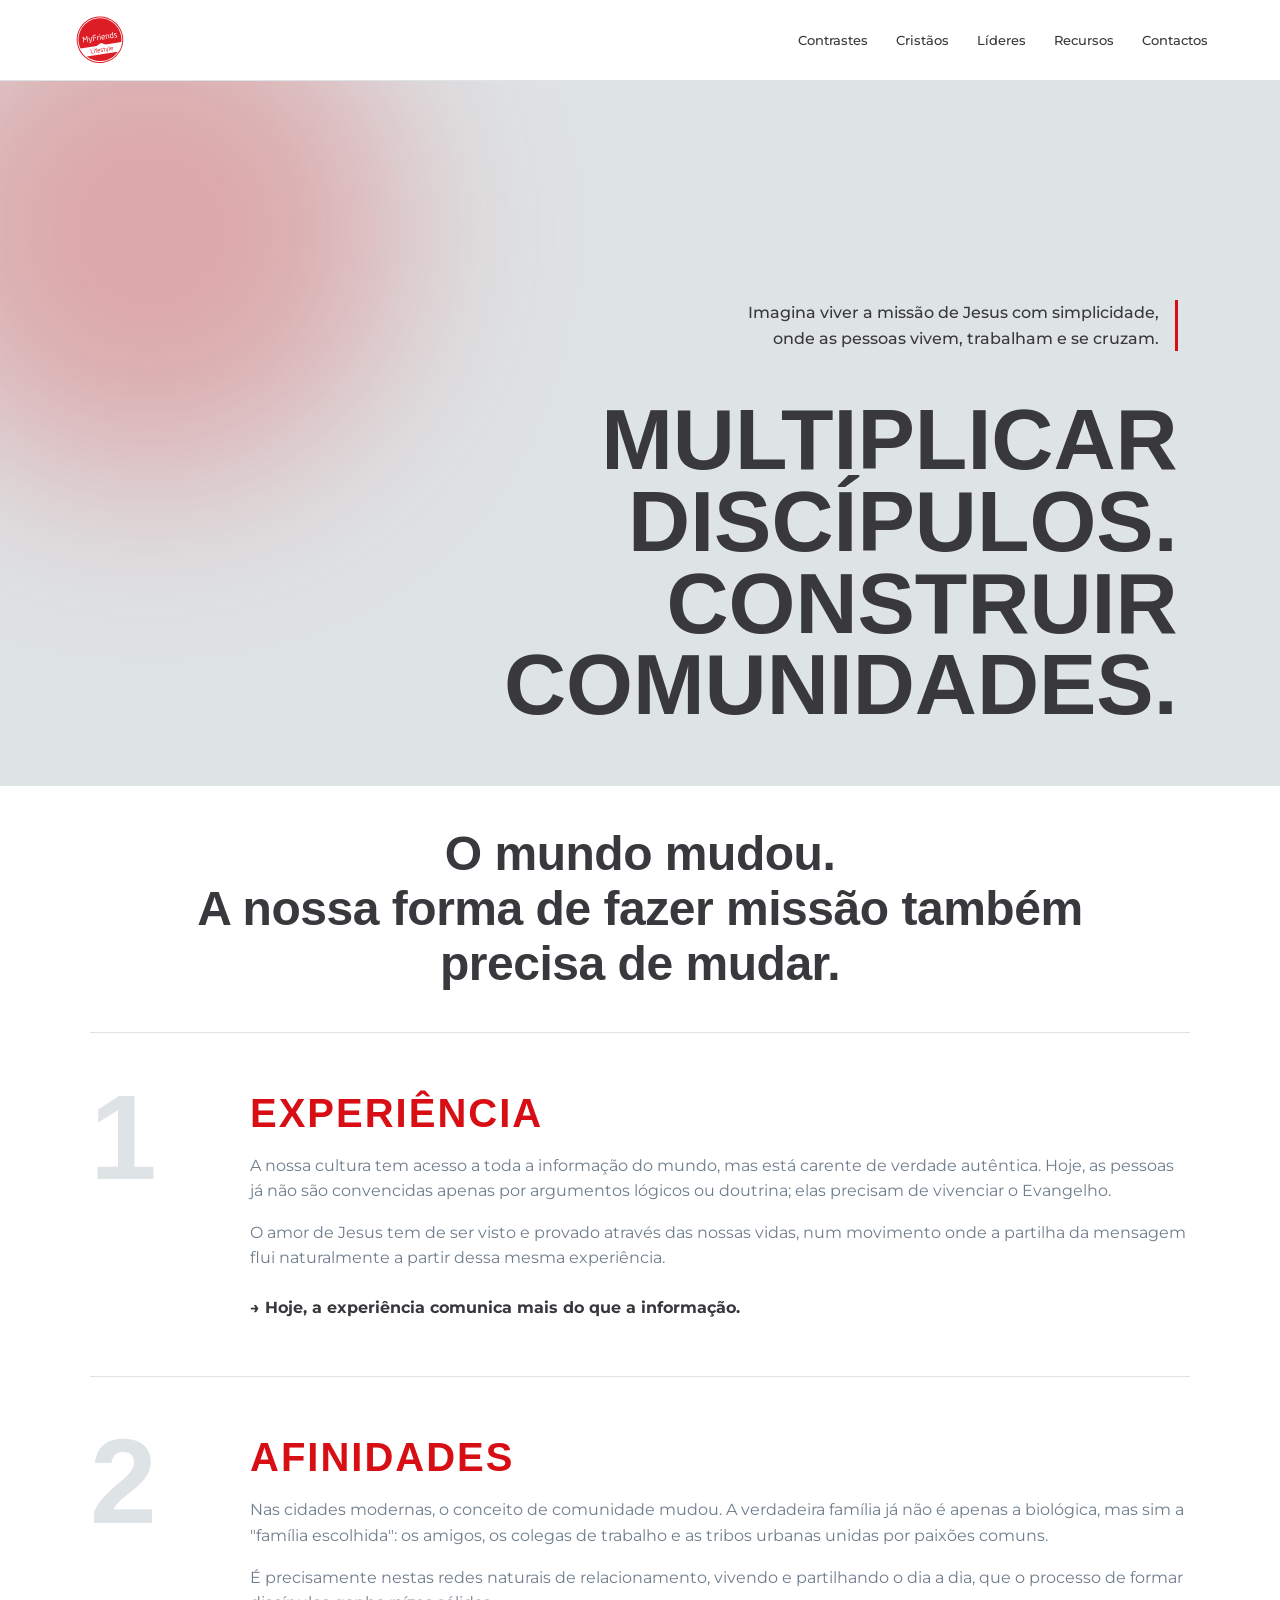
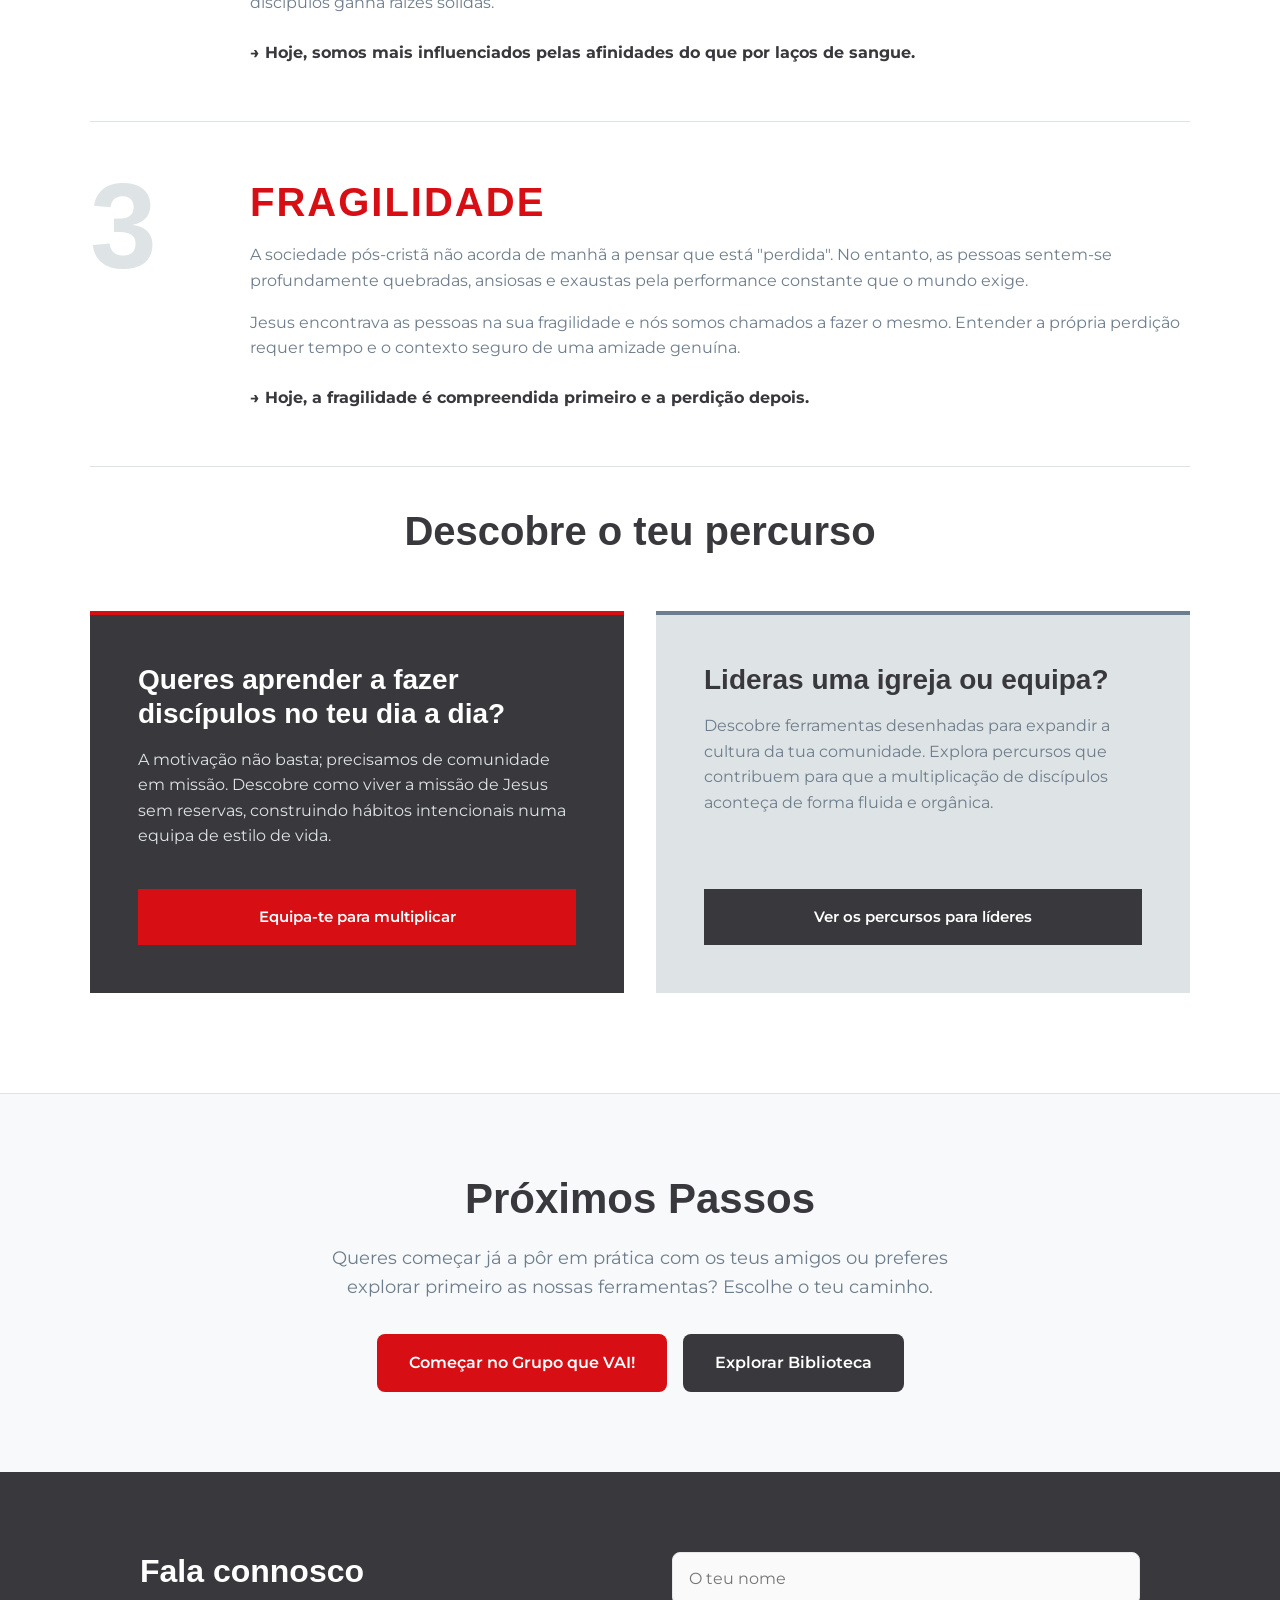
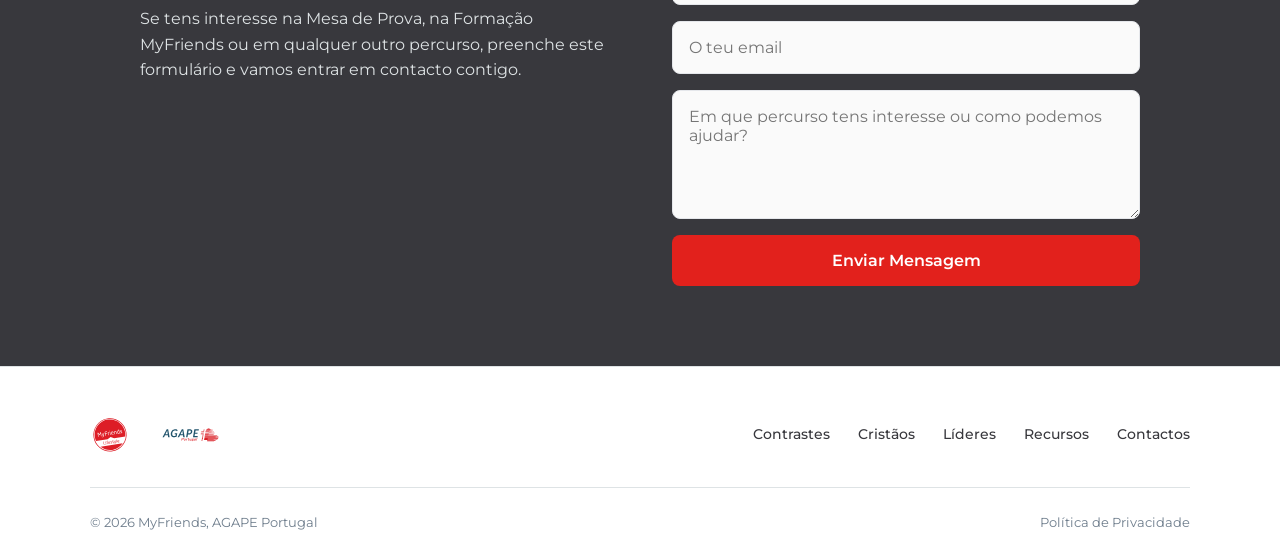
==== index.html @ 676855af "Update index.html" ====
<!DOCTYPE html>
<html lang="pt">
<head>
<meta charset="UTF-8" />
<meta name="viewport" content="width=device-width, initial-scale=1" />
<title>MyFriends | Missão Urbana</title>
<meta name="google-site-verification" content="AKt_ngtMq0Z5_kjMHT_byLm-M5OI5tTX-Lg8AmiF-_Y" />
<meta name="description" content="Um percurso prático focado em capacitar cristãos para a Grande Comissão. Descobre a Mesa de Prova e o Grupo que VAI! para criar movimentos de discípulos na tua cidade.">
<meta name="keywords" content="MyFriends, discipulado, missão urbana, agape portugal, grupo que vai, mesa de prova, grande comissão, igreja em casa, house church, jesus">
<meta property="og:title" content="MyFriends | Missão Urbana">
<meta property="og:description" content="Capacitamos cristãos para viverem a missão urbana como um estilo de vida e formarem discípulos.">
<meta property="og:type" content="website">
<meta property="og:url" content="https://myfriends.pt/">
<meta property="og:image" content="https://myfriends.pt/imagem-partilha.jpg">
<meta property="og:image:alt" content="Logótipo do MyFriends com o texto: Multiplicar discípulos. Construir comunidades.">
<link rel="preconnect" href="https://fonts.googleapis.com">
<link rel="preconnect" href="https://fonts.gstatic.com" crossorigin>
<link href="https://api.fontshare.com/v2/css?f[]=clash-display@600&display=swap" rel="stylesheet">
<link href="https://fonts.googleapis.com/css2?family=Montserrat:wght@400;500;600;700&display=swap" rel="stylesheet">
<link rel="stylesheet" href="style.css">
</head>
<body>

<nav class="nav">
  <div class="nav-inner">
    <a href="index.html" class="brand">
      <img src="myfriends-logo.svg" alt="MyFriends" />
    </a>
    
    <!-- BOTÃO VISÍVEL SÓ NO MOBILE (Fora dos nav-links!) -->
    <a href="recursos.html" class="mobile-recursos-btn">Recursos</a>

    <!-- LINKS NORMAIS (Escondidos no mobile, visíveis no PC) -->
    <div class="nav-links">
      <a href="index.html#contrastes">Contrastes</a>
      <a href="cristaos.html">Cristãos</a>
      <a href="lideres.html">Líderes</a>
      <a href="recursos.html">Recursos</a>
      <a href="#contacto">Contactos</a>
    </div>
  </div>
</nav>

<main id="top">

  <section class="hero-index">
  
    <div class="hero-aura"></div>
    
    <div class="hero-content">
      
      <div class="hero-subtitle-box">
        <p class="hero-subtitle-text">
          Imagina viver a missão de Jesus com simplicidade, onde as pessoas vivem, trabalham e se cruzam.
        </p>
      </div>
      
      <h1 class="hero-title-main">
        Multiplicar<br>
        discípulos.<br>
        Construir<br>
        comunidades.
      </h1>
      
    </div>
    
  </section>



  <!-- ADICIONA ESTE ESTILO PARA GARANTIR QUE OS NÚMEROS FICAM GIGANTES -->
  <style>
    .passo-card {
      display: grid; 
      grid-template-columns: 1fr; 
      gap: 24px;
      padding: 40px 0; 
      border-top: 1px solid #dee3e5;
    }
    .passo-card:last-child { border-bottom: 1px solid #dee3e5; }
    
    .passo-num { 
      font-family: 'Clash Display', sans-serif; 
      font-size: 80px; /* Tamanho grande mas adequado para Mobile */
      line-height: 0.8; 
      color: #dee3e5; 
    }
    
    .passo-content h3 {
      font-family: 'Clash Display', sans-serif;
      color: #d70f15; 
      font-size: clamp(32px, 4vw, 40px); 
      text-transform: uppercase; 
      letter-spacing: 0.05em; 
      margin-bottom: 16px;
      font-weight: 600;
    }
  
    @media (min-width: 768px) {
      .passo-card { 
        grid-template-columns: 120px 1fr; /* Força o número a ir para a margem esquerda no PC */
        gap: 40px; 
        padding: 56px 0; 
      }
      .passo-num { 
        font-size: 120px; /* Tamanho GIGANTE para Desktop */
      }
    }
  </style>
  
  <!-- TRANSIÇÃO -->
  <section style="padding: 40px 20px 40px; background-color: #ffffff; text-align: center;">
    <div class="container" style="max-width: 900px; margin: 0 auto;">
      <h2 style="font-family: 'Clash Display', sans-serif; font-size: clamp(32px, 5vw, 48px); font-weight: 600; color: #38383d; line-height: 1.15; letter-spacing: -0.01em; text-wrap: balance;">
        O mundo mudou.<br>A nossa forma de fazer missão também precisa de mudar.
      </h2>
    </div>
  </section>
  
  <!-- CONTRASTES -->
  <section id="contrastes" style="padding: 0 20px 20px; background-color: #ffffff;">
    <div class="container" style="max-width: 1100px; margin: 0 auto;">
      
      <!-- 1. EXPERIÊNCIA -->
      <div class="passo-card">
        <div class="passo-num">1</div>
        <div class="passo-content">
          <h3>EXPERIÊNCIA</h3>
          
          <p style="color: #6e7d8c; font-size: 16px; margin-bottom: 16px; line-height: 1.6;">A nossa cultura tem acesso a toda a informação do mundo, mas está carente de verdade autêntica. Hoje, as pessoas já não são convencidas apenas por argumentos lógicos ou doutrina; elas precisam de vivenciar o Evangelho.</p>
          
          <p style="color: #6e7d8c; font-size: 16px; margin-bottom: 24px; line-height: 1.6;">O amor de Jesus tem de ser visto e provado através das nossas vidas, num movimento onde a partilha da mensagem flui naturalmente a partir dessa mesma experiência.</p>
          
          <p style="color: #38383d; font-size: 16px; font-weight: 700; margin-bottom: 0;">&rarr; Hoje, a experiência comunica mais do que a informação.</p>
        </div>
      </div>
  
      <!-- 2. AFINIDADES -->
      <div class="passo-card">
        <div class="passo-num">2</div>
        <div class="passo-content">
          <h3>AFINIDADES</h3>
          
          <p style="color: #6e7d8c; font-size: 16px; margin-bottom: 16px; line-height: 1.6;">Nas cidades modernas, o conceito de comunidade mudou. A verdadeira família já não é apenas a biológica, mas sim a "família escolhida": os amigos, os colegas de trabalho e as tribos urbanas unidas por paixões comuns.</p>
          
          <p style="color: #6e7d8c; font-size: 16px; margin-bottom: 24px; line-height: 1.6;">É precisamente nestas redes naturais de relacionamento, vivendo e partilhando o dia a dia, que o processo de formar discípulos ganha raízes sólidas.</p>
          
          <p style="color: #38383d; font-size: 16px; font-weight: 700; margin-bottom: 0;">&rarr; Hoje, somos mais influenciados pelas afinidades do que por laços de sangue.</p>
        </div>
      </div>
  
      <!-- 3. FRAGILIDADE -->
      <div class="passo-card">
        <div class="passo-num">3</div>
        <div class="passo-content">
          <h3>FRAGILIDADE</h3>
          
          <p style="color: #6e7d8c; font-size: 16px; margin-bottom: 16px; line-height: 1.6;">A sociedade pós-cristã não acorda de manhã a pensar que está "perdida". No entanto, as pessoas sentem-se profundamente quebradas, ansiosas e exaustas pela performance constante que o mundo exige.</p>
          
          <p style="color: #6e7d8c; font-size: 16px; margin-bottom: 24px; line-height: 1.6;">Jesus encontrava as pessoas na sua fragilidade e nós somos chamados a fazer o mesmo. Entender a própria perdição requer tempo e o contexto seguro de uma amizade genuína.</p>
          
          <p style="color: #38383d; font-size: 16px; font-weight: 700; margin-bottom: 0;">&rarr; Hoje, a fragilidade é compreendida primeiro e a perdição depois.</p>
        </div>
      </div>
  
    </div>
  </section>

  <!-- BIFURCAÇÃO (O Semáforo) -->
  <section id="caminhos" style="background-color: #ffffff; padding-top: 20px; padding-bottom: 100px; padding-left: 20px; padding-right: 20px;">
    <div style="max-width: 1100px; margin: 0 auto;">
      
      <h2 style="font-family: 'Clash Display', sans-serif; font-size: clamp(28px, 4vw, 40px); font-weight: 600; color: #38383d; text-align: center; margin-bottom: 56px; line-height: 1.2;">
        Descobre o teu percurso
      </h2>
      
      <div style="display: grid; grid-template-columns: repeat(auto-fit, minmax(320px, 1fr)); gap: 32px;">
        
        <!-- Cartão CRISTÃOS (Prioridade) -->
        <div style="background-color: #38383d; padding: clamp(32px, 5vw, 48px); display: flex; flex-direction: column; justify-content: space-between; border-top: 4px solid #d70f15;">
          <div>
            <h3 style="font-family: 'Clash Display', sans-serif; font-size: 28px; color: #ffffff; margin-bottom: 16px;">
              Queres aprender a fazer discípulos no teu dia a dia?
            </h3>
            <p style="font-family: 'Montserrat', sans-serif; font-size: 16px; color: #dee3e5; margin-bottom: 40px; line-height: 1.6;">
              A motivação não basta; precisamos de comunidade em missão. Descobre como viver a missão de Jesus sem reservas, construindo hábitos intencionais numa equipa de estilo de vida.
            </p>
          </div>
          <a href="cristaos.html" style="display: inline-block; background-color: #d70f15; color: #ffffff; font-family: 'Montserrat', sans-serif; font-weight: 600; font-size: 15px; padding: 16px 24px; text-align: center; text-decoration: none; transition: background-color 0.3s;">
            Equipa-te para multiplicar
          </a>
        </div>
  
        <!-- Cartão LÍDERES -->
        <div style="background-color: #dee3e5; padding: clamp(32px, 5vw, 48px); display: flex; flex-direction: column; justify-content: space-between; border-top: 4px solid #6e7d8c;">
          <div>
            <h3 style="font-family: 'Clash Display', sans-serif; font-size: 28px; color: #38383d; margin-bottom: 16px;">
              Lideras uma igreja ou equipa?
            </h3>
            <p style="font-family: 'Montserrat', sans-serif; font-size: 16px; color: #6e7d8c; margin-bottom: 40px; line-height: 1.6;">
              Descobre ferramentas desenhadas para expandir a cultura da tua comunidade. Explora percursos que contribuem para que a multiplicação de discípulos aconteça de forma fluida e orgânica.
            </p>
          </div>
          <a href="lideres.html" style="display: inline-block; background-color: #38383d; color: #ffffff; font-family: 'Montserrat', sans-serif; font-weight: 600; font-size: 15px; padding: 16px 24px; text-align: center; text-decoration: none; transition: background-color 0.3s;">
            Ver os percursos para líderes
          </a>
        </div>
  
      </div>
      
    </div>
  </section>

  <!-- SECÇÃO: PRÓXIMOS PASSOS & RECURSOS -->
  <section class="final-cta">
    <div class="container">
      <h2>Próximos Passos</h2>
      <p>Queres começar já a pôr em prática com os teus amigos ou preferes explorar primeiro as nossas ferramentas? Escolhe o teu caminho.</p>
      <div class="ctas">
        <a href="grupo-que-vai.html" class="btn-primary">Começar no Grupo que VAI!</a>
        <a href="recursos.html" class="btn-secondary">Explorar Biblioteca</a>
      </div>
    </div>
  </section>

  <!-- CONTACTO -->
  <section id="contacto" class="contacto">
    <div class="contacto-grid">
      <div class="contacto-text">
        <h2>Fala connosco</h2>
        <p>Se tens interesse na Mesa de Prova, na Formação MyFriends ou em qualquer outro percurso, preenche este formulário e vamos entrar em contacto contigo.</p>
      </div>
      <div class="contacto-form-wrap">
        <style>
          .myfriends-form {
            display: flex;
            flex-direction: column;
            gap: 16px;
          }
          .myfriends-form input,
          .myfriends-form textarea {
            width: 100%;
            padding: 16px;
            border: 1px solid #E5E7EB;
            border-radius: 8px;
            font-family: 'Montserrat', sans-serif;
            font-size: 16px;
            background-color: #FAFAFA;
            transition: all 0.3s ease;
            box-sizing: border-box;
          }
          .myfriends-form input:focus,
          .myfriends-form textarea:focus {
            outline: none;
            border-color: #E2211C;
            background-color: #FFFFFF;
            box-shadow: 0 0 0 3px rgba(226, 33, 28, 0.1);
          }
          .myfriends-form button {
            background-color: #E2211C;
            color: #FFFFFF;
            border: none;
            padding: 16px 24px;
            border-radius: 8px;
            font-family: 'Montserrat', sans-serif;
            font-weight: 600;
            font-size: 16px;
            cursor: pointer;
            transition: background-color 0.3s ease;
          }
          .myfriends-form button:hover {
            background-color: #C11B17;
          }
        </style>
      
        <form class="myfriends-form" action="https://formspree.io/f/xbdvqldb" method="POST">
          <input type="hidden" name="_next" value="https://myfriends.pt/obrigado.html">
          <input type="text" name="Nome" placeholder="O teu nome" required>
          <input type="email" name="Email" placeholder="O teu email" required>
          <textarea name="Mensagem" rows="5" placeholder="Em que percurso tens interesse ou como podemos ajudar?" required></textarea>
          <button type="submit">Enviar Mensagem</button>
        </form>
      </div>
    </div>
  </section>
  
</main>

<!-- FOOTER -->
<footer>
  <div class="footer-inner">
    <div class="footer-brands">
      <img src="myfriends-logo.svg" alt="MyFriends" />
      <img src="agape-logo.svg" alt="AGAPE Portugal" style="height: 32px;" />
    </div>
    <div class="footer-links">
      <a href="index.html#contrastes">Contrastes</a>
      <a href="cristaos.html">Cristãos</a>
      <a href="lideres.html">Líderes</a>
      <a href="recursos.html">Recursos</a>
      <a href="#contacto">Contactos</a>
    </div>
  </div> 
  <div class="footer-bottom">
    <div>© 2026 MyFriends, AGAPE Portugal</div>
    <a href="https://agape.pt/politica-de-privacidade/" target="_blank" rel="noopener">Política de Privacidade</a>
  </div>
</footer>

  
</body>
</html>
---- style.css ----
/* ============================================
   BASE & MOBILE-FIRST
   ============================================ */
* { box-sizing: border-box; margin: 0; padding: 0; }
html { scroll-behavior: smooth; scroll-padding-top: 80px; }
body {
  font-family: 'Montserrat', sans-serif; font-weight: 400;
  background: #FFFFFF; color: #38383d; line-height: 1.6;
  -webkit-font-smoothing: antialiased;
}
h1, h2, h3 { font-family: 'Clash Display', sans-serif; font-weight: 600; line-height: 1.2; color: #38383d; }
a { color: inherit; text-decoration: none; }
img { max-width: 100%; display: block; }

/* ============================================
   NAVEGAÇÃO
   ============================================ */
.nav {
  position: fixed; top: 0; left: 0; right: 0;
  background: #FFFFFF; border-bottom: 1px solid #dee3e5; z-index: 100;
}
.nav-inner {
  max-width: 1200px; margin: 0 auto; padding: 10px 20px;
  display: flex; align-items: center; justify-content: space-between; gap: 12px;
}
.brand img { height: 44px; width: auto; }

.mobile-recursos-btn {
  display: block; background-color: #fee2e2; color: #d70f15;
  font-size: 13px; font-weight: 700; padding: 8px 16px;
  border-radius: 6px; text-decoration: none; transition: background 0.2s;
  margin-left: auto;
}

.nav-links { display: none; gap: 14px; }
.nav-links a { color: #38383d; font-size: 13px; font-weight: 500; transition: color 0.2s; }
.nav-links a:hover { color: #d70f15; }
.btn-nav { background: #dee3e5; padding: 8px 16px; border-radius: 4px; transition: background 0.2s; }
.btn-nav:hover { background: #d4dadd; }

/* ============================================
   ESTRUTURA E BOTÕES
   ============================================ */
main { padding-top: 64px; }
section { padding: 64px 20px; }
.container { max-width: 1100px; margin: 0 auto; }
.tag { color: #d70f15; font-size: 13px; font-weight: 700; text-transform: uppercase; letter-spacing: 0.05em; margin-bottom: 12px; display: block; }

.btn-primary, .btn-secondary {
  display: inline-block; font-family: 'Montserrat', sans-serif;
  font-weight: 600; font-size: 16px; padding: 16px 32px;
  border-radius: 8px; cursor: pointer; transition: background 0.3s; text-align: center; border: none; text-decoration: none;
}
.btn-primary { background: #d70f15; color: #fff; }
.btn-primary:hover { background: #b00b11; }
.btn-secondary { background: #38383d; color: #fff; }
.btn-secondary:hover { background: #1a1a1c; }

/* ============================================
   HERO GERAL E PÁGINAS INTERNAS
   ============================================ */
.hero, .hero-page { background-color: #dee3e5; text-align: center; }
.hero-page { padding: 100px 20px 80px; }
.hero-page h1 { font-size: clamp(36px, 6vw, 68px); max-width: 900px; margin: 0 auto 24px; text-transform: uppercase; letter-spacing: -0.02em; }
.hero-page p { font-size: clamp(16px, 2vw, 18px); color: #6e7d8c; max-width: 720px; margin: 0 auto; line-height: 1.6; text-wrap: balance; }

/* ============================================
   HERO ESPECÍFICO DA PÁGINA INICIAL
   ============================================ */
.hero-index {
  position: relative; overflow: hidden; background-color: #dee3e5;
  padding-top: clamp(220px, 15vw, 180px); padding-bottom: 60px;
  padding-left: 20px; padding-right: clamp(20px, 8vw, 120px);
}
.hero-aura {
  position: absolute; top: -100px; left: -100px; width: 500px; height: 500px;
  background: rgba(215, 15, 21, 0.28); border-radius: 50%; filter: blur(90px); 
  z-index: 0; pointer-events: none;
}
.hero-content { position: relative; z-index: 2; width: 100%; max-width: 900px; margin: 0 0 0 auto; }
.hero-subtitle-box { margin: 0 0 48px auto; padding-right: 16px; border-right: 3px solid #d70f15; max-width: 550px; }
.hero-subtitle-text { font-family: 'Montserrat', sans-serif; font-size: clamp(14px, 2vw, 16px); font-weight: 500; color: #38383d; line-height: 1.6; text-align: right; margin: 0; display: block; text-wrap: balance; }
.hero-title-main { font-family: 'Clash Display', sans-serif; font-size: clamp(42px, 8vw, 86px); font-weight: 600; color: #38383d; line-height: 0.95; text-transform: uppercase; text-align: right; margin: 0 0 0 auto; display: block; }
.hero-link-box { text-align: right; margin-top: 32px; }
.hero-link-text { color: #d70f15; font-size: 16px; font-weight: 600; text-decoration: underline; text-underline-offset: 4px; transition: color 0.3s; }
.hero-link-text:hover { color: #b00b11; }

/* ============================================
   JORNADA / CARTÕES COM NÚMEROS GIGANTES
   ============================================ */
.passo-card {
  display: grid; grid-template-columns: 1fr; gap: 24px; padding: 40px 0; 
  border-top: 1px solid #dee3e5; text-align: left;
}
.passo-card:last-child { border-bottom: 1px solid #dee3e5; }
.passo-num { 
  font-family: 'Clash Display', sans-serif; font-size: 80px; 
  line-height: 0.8; color: #dee3e5; font-weight: 600;
}
.passo-content h2, .passo-content h3 {
  font-family: 'Clash Display', sans-serif; color: #d70f15; 
  font-size: clamp(32px, 4vw, 40px); text-transform: uppercase; 
  letter-spacing: 0.05em; margin-bottom: 8px; font-weight: 600;
}
.passo-content .sub {
  font-weight: 600; color: #38383d; font-size: 16px; margin-bottom: 16px;
}
.passo-content p { color: #6e7d8c; font-size: 16px; margin-bottom: 24px; line-height: 1.6; }
.btn-passo {
  display: inline-block; 
  color: #d70f15; 
  border: 2px solid #d70f15; 
  padding: 12px 24px; 
  border-radius: 8px;
  font-weight: 600; 
  font-size: 15px; 
  text-decoration: none; 
  transition: all 0.3s ease;
}
.btn-passo:hover { 
  background-color: #d70f15; 
  color: #ffffff; 
}
@media (min-width: 768px) {
  .passo-card { grid-template-columns: 120px 1fr; gap: 40px; padding: 56px 0; }
  .passo-num { font-size: 120px; }
}

/* ============================================
   SECÇÃO DE MATERIAIS INTERNOS (Líderes)
   ============================================ */
.materiais { margin-top: 28px; background: #f7f9fa; padding: 24px; border-radius: 8px; text-align: left; }
.materiais-title { font-weight: 700; font-size: 13px; text-transform: uppercase; color: #6e7d8c; margin-bottom: 16px; letter-spacing: 0.05em; }
.materiais-grid { display: grid; grid-template-columns: 1fr; gap: 16px; }
.material-card { background: #fff; padding: 20px; border-radius: 6px; border: 1px solid #dee3e5; transition: all 0.2s ease; }
.material-card:hover { transform: translateY(-2px); border-color: #d70f15; box-shadow: 0 4px 12px rgba(0,0,0,0.03); }
.m-title { font-family: 'Clash Display', sans-serif; font-weight: 600; color: #38383d; font-size: 18px; margin-bottom: 4px; }
.m-desc { color: #6e7d8c; font-size: 14px; line-height: 1.4; }

@media (min-width: 576px) { .materiais-grid { grid-template-columns: 1fr 1fr; } }

/* ============================================
   BOTÕES DE FILTRO (PÁGINA DE RECURSOS)
   ============================================ */
.btn-filtro {
  background-color: #dee3e5; color: #6e7d8c; border: none; border-radius: 30px;
  padding: 12px 28px; font-family: 'Montserrat', sans-serif; font-weight: 600;
  font-size: 14px; cursor: pointer; transition: all 0.3s ease; outline: none;
}
.btn-filtro:hover { background-color: #d4dadd; color: #38383d; }
.btn-filtro.ativo { background-color: #d70f15; color: #ffffff; box-shadow: 0 4px 12px rgba(215, 15, 21, 0.2); }

/* ============================================
   CTA FINAL (PRÓXIMOS PASSOS)
   ============================================ */
.final-cta { background-color: #f7f9fa; text-align: center; border-top: 1px solid #dee3e5; padding: 80px 20px; }
.final-cta h2 { font-size: clamp(28px, 4vw, 42px); margin-bottom: 20px; }
.final-cta p { color: #6e7d8c; max-width: 700px; margin: 0 auto 32px; font-size: clamp(16px, 2vw, 18px); line-height: 1.6; text-wrap: balance; }
.ctas { display: flex; flex-direction: column; gap: 16px; align-items: center; justify-content: center; }

/* ============================================
   CONTACTO & FORMULÁRIOS UNIFICADOS
   ============================================ */
.contacto { background: #38383d; color: #fff; }
.contacto-grid { max-width: 1000px; margin: 0 auto; display: grid; grid-template-columns: 1fr; gap: 48px; align-items: start; }
.contacto h2 { font-size: 32px; margin-bottom: 16px; color: #fff; }
.contacto-text p { color: #dee3e5; font-size: 16px; line-height: 1.6; }

.mf-form, .myfriends-form { display: flex; flex-direction: column; gap: 16px; text-align: left; width: 100%; }
.mf-form input, .mf-form textarea,
.myfriends-form input, .myfriends-form textarea { 
  width: 100%; padding: 16px; border: 1px solid #E5E7EB; border-radius: 8px; 
  font-family: 'Montserrat', sans-serif; font-size: 16px; background-color: #FAFAFA; 
  box-sizing: border-box; transition: all 0.3s ease; 
}
.mf-form input:focus, .mf-form textarea:focus,
.myfriends-form input:focus, .myfriends-form textarea:focus { 
  outline: none; border-color: #d70f15; box-shadow: 0 0 0 3px rgba(215, 15, 21, 0.1); background-color: #fff; 
}
.mf-form button, .myfriends-form button { 
  background-color: #d70f15; color: #FFFFFF; border: none; padding: 16px 24px; 
  border-radius: 8px; font-family: 'Montserrat', sans-serif; font-weight: 600; 
  font-size: 16px; cursor: pointer; transition: background-color 0.3s ease; 
}
.mf-form button:hover, .myfriends-form button:hover { background-color: #b00b11; }

/* ============================================
   FOOTER
   ============================================ */
footer { background: #fff; border-top: 1px solid #dee3e5; padding: 48px 20px 24px; }
.footer-inner { max-width: 1100px; margin: 0 auto; display: flex; flex-direction: column; gap: 32px; align-items: center; }
.footer-brands { display: flex; flex-direction: column; gap: 20px; align-items: center; }
.footer-brands img { height: 40px; }

.footer-links { display: none; } 
.footer-links a { color: #38383d; font-size: 14px; font-weight: 500; transition: color 0.2s; }
.footer-links a:hover { color: #d70f15; }

.footer-bottom { max-width: 1100px; margin: 32px auto 0; padding-top: 24px; border-top: 1px solid #dee3e5; display: flex; flex-direction: column; gap: 12px; align-items: center; justify-content: space-between; color: #6e7d8c; font-size: 13px; text-align: center; }
.footer-bottom a { color: #6e7d8c; transition: color 0.2s; }
.footer-bottom a:hover { color: #d70f15; text-decoration: underline; }

/* ============================================
   TABLET & DESKTOP (≥ 768px)
   ============================================ */
@media (min-width: 768px) {
  .mobile-recursos-btn { display: none; }
  .nav-inner { padding: 12px 32px; }
  .brand img { height: 56px; }
  .nav-links { display: flex; align-items: center; gap: 28px; }
  
  main { padding-top: 80px; }
  section { padding: 80px 32px; }
  .ctas { flex-direction: row; }
  
  .contacto-grid { grid-template-columns: 1fr 1fr; gap: 64px; }
  
  .footer-inner { flex-direction: row; justify-content: space-between; align-items: center; }
  .footer-brands { flex-direction: row; align-items: center; gap: 32px; }
  .footer-links { display: flex; flex-direction: row; gap: 28px; }
  .footer-bottom { flex-direction: row; text-align: left; }
}

/* ============================================
   CONTACTO SIMPLIFICADO (Páginas Internas)
   ============================================ */
.contacto-simples {
  background-color: #38383d;
  padding: 80px 20px;
}
.contacto-simples .form-container {
  max-width: 600px;
  margin: 0 auto;
  text-align: center;
}
.contacto-simples h2 {
  color: #ffffff;
  margin-bottom: 24px;
  font-size: 32px;
}
.contacto-simples p {
  color: #dee3e5;
  margin-bottom: 40px;
}
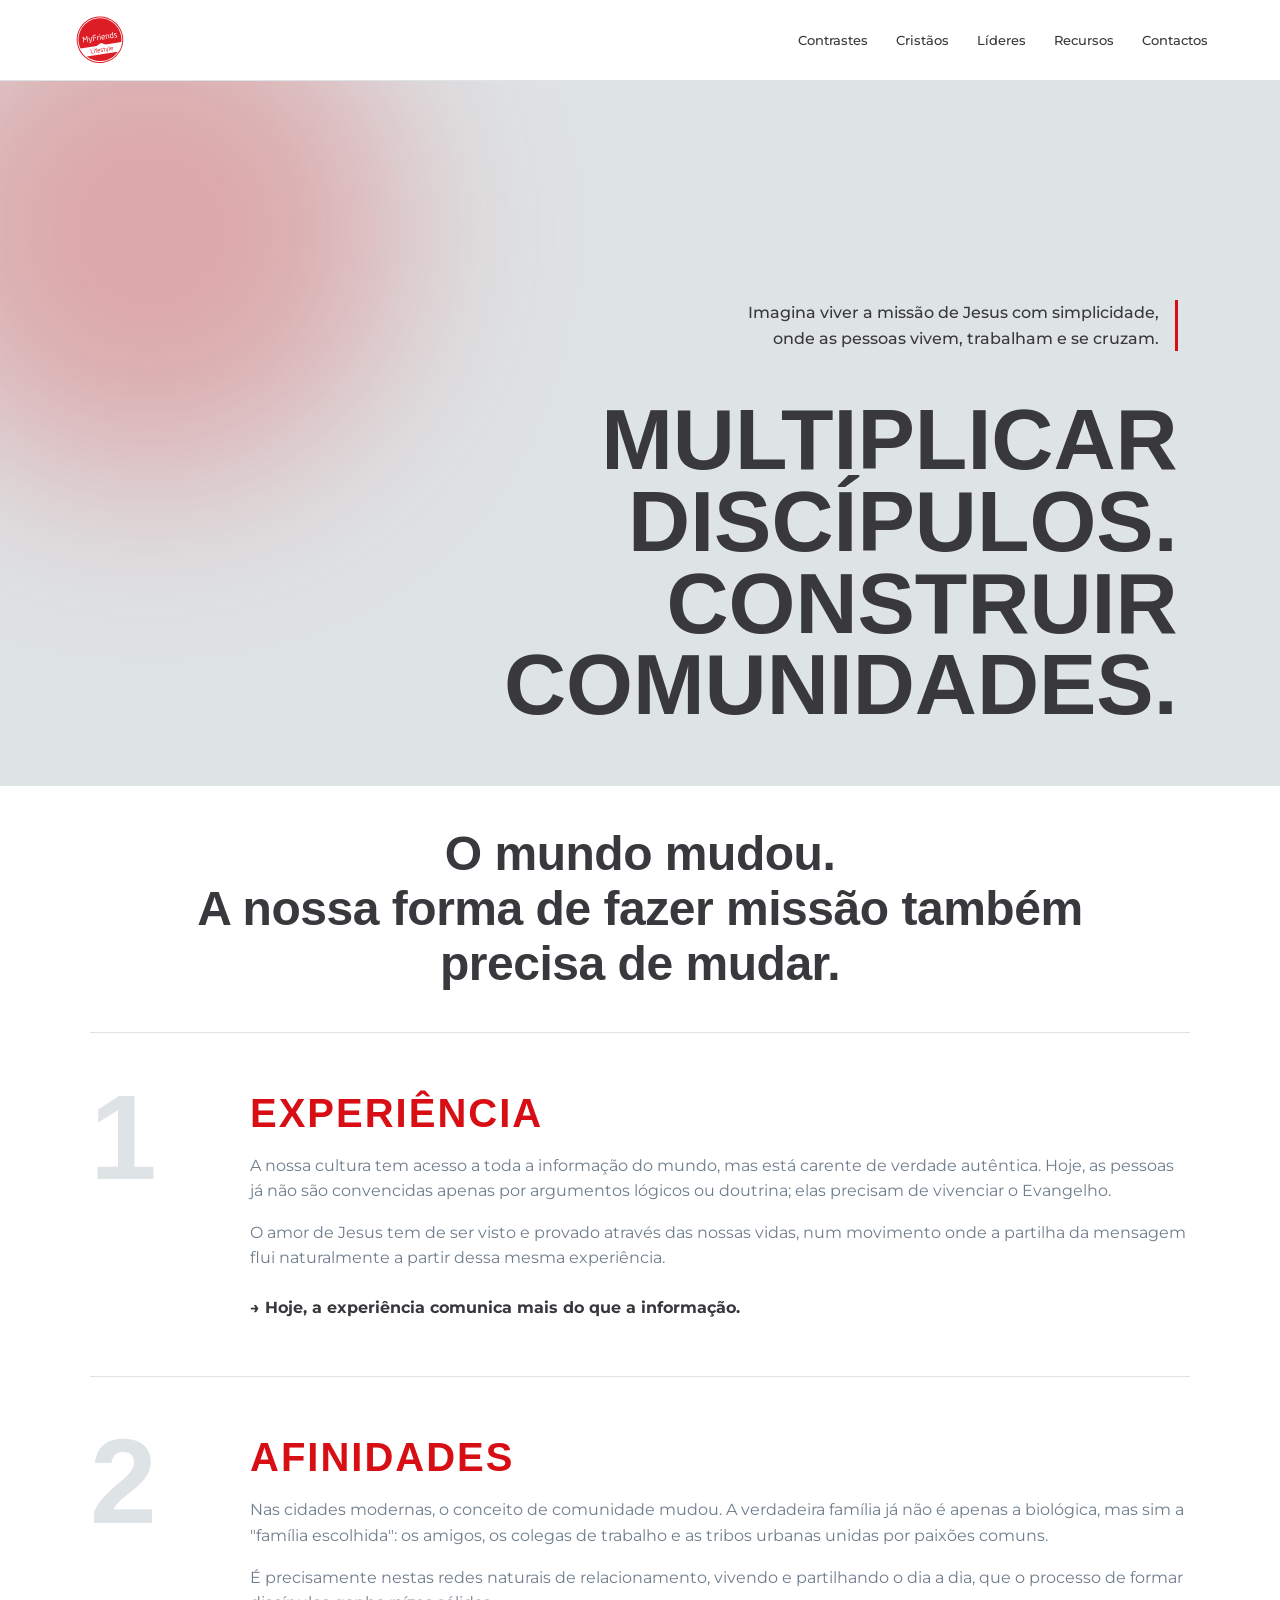
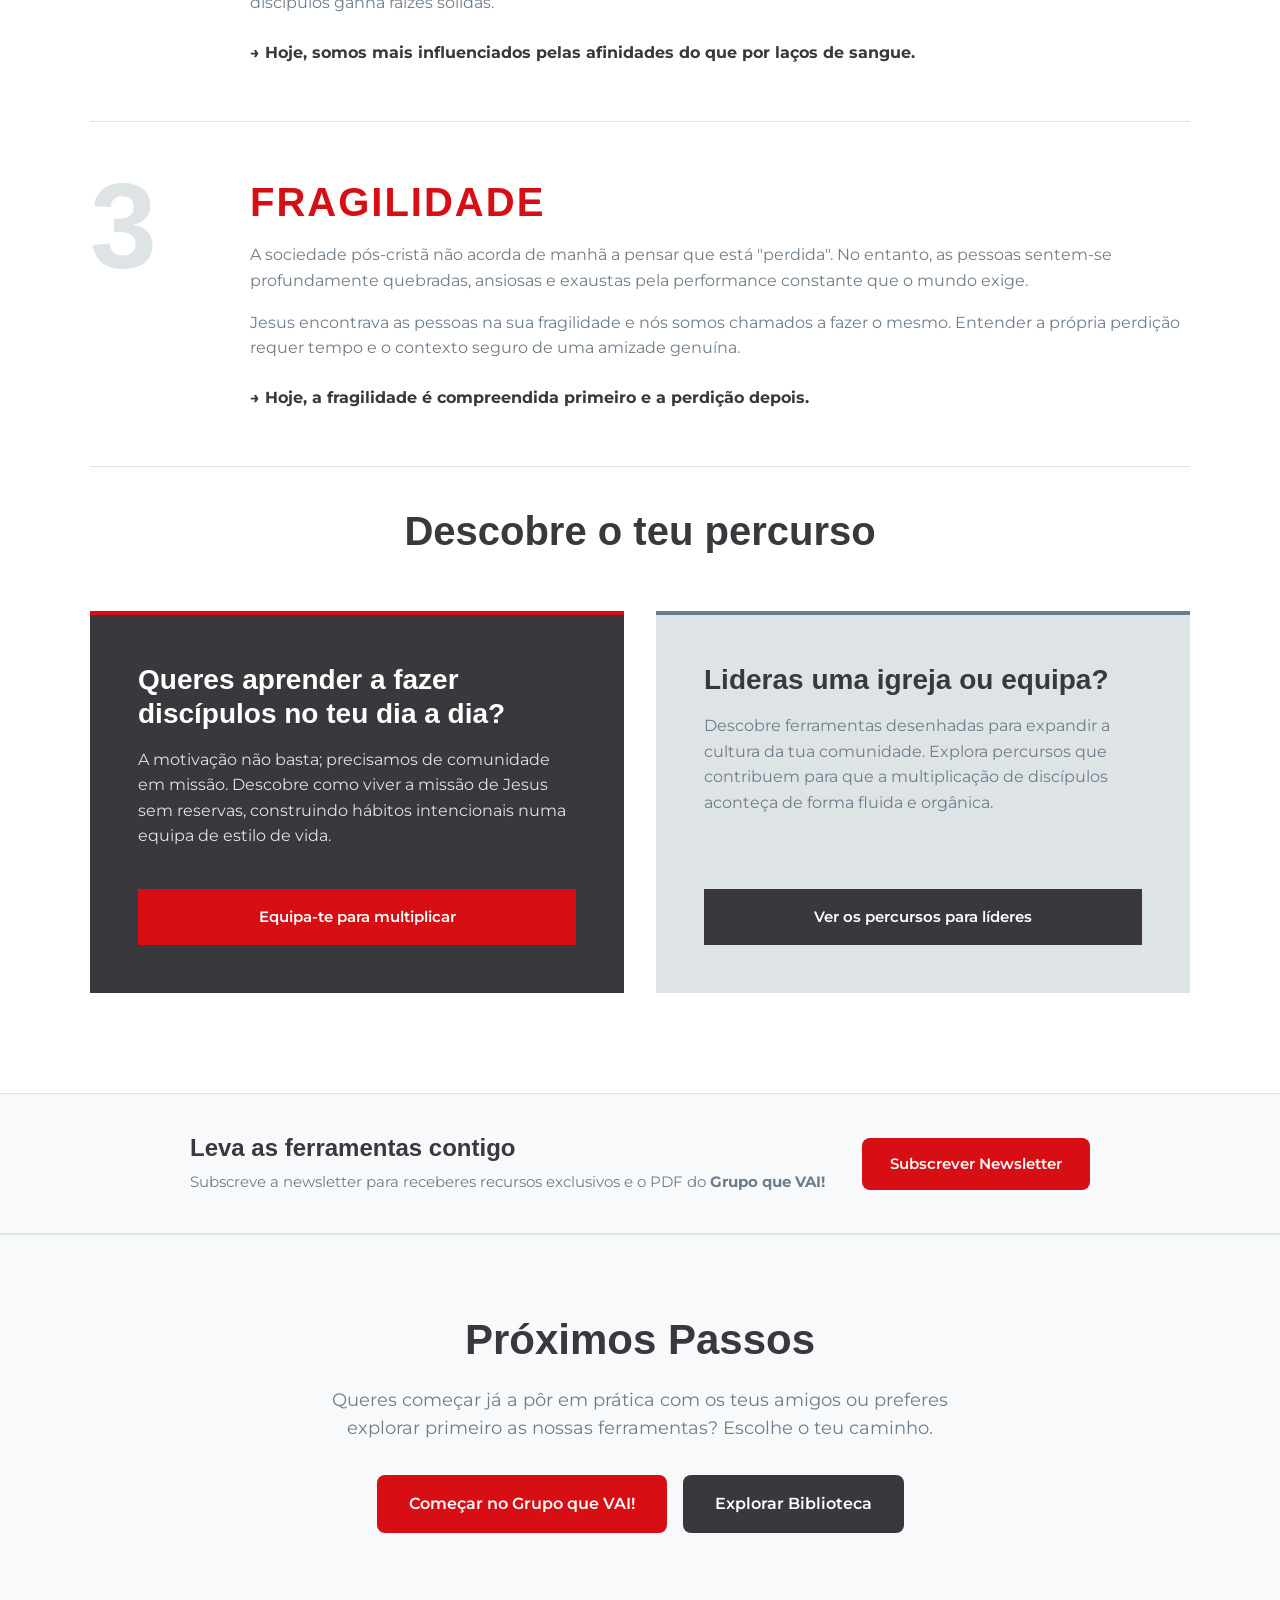
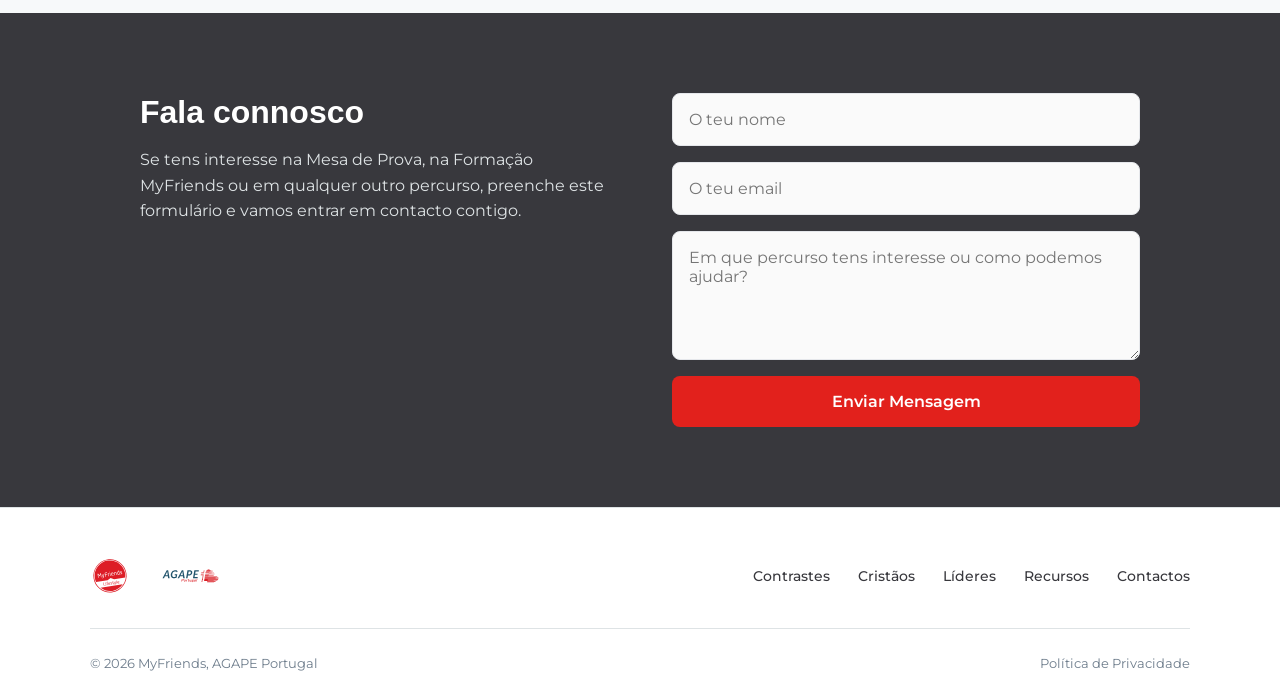
==== commit fbfbebc6: "Update index.html" ====
--- a/index.html
+++ b/index.html
@@ -210,7 +210,34 @@
       
     </div>
   </section>
-
+  
+  <!-- ========================================== -->
+  <!-- BANNER NEWSLETTER (Abaixo dos Caminhos) -->
+  <!-- ========================================== -->
+  <section class="newsletter-banner" style="background-color: #f7f9fa; border-top: 1px solid #dee3e5; border-bottom: 1px solid #dee3e5; padding: 40px 20px;">
+    <div style="max-width: 900px; margin: 0 auto; display: flex; flex-wrap: wrap; align-items: center; justify-content: space-between; gap: 24px;">
+      
+      <!-- Texto à esquerda -->
+      <div style="flex: 1; min-width: 300px;">
+        <h2 style="font-family: 'Clash Display', sans-serif; font-size: 24px; color: #38383d; margin-bottom: 8px;">
+          Leva as ferramentas contigo
+        </h2>
+        <p style="font-family: 'Montserrat', sans-serif; font-size: 15px; color: #6e7d8c; margin: 0; line-height: 1.5;">
+          Subscreve a newsletter para receberes recursos exclusivos e o PDF do <strong>Grupo que VAI!</strong>
+        </p>
+      </div>
+      
+      <!-- Botão à direita -->
+      <div>
+        <a href="newsletter.html" class="btn-primary" style="display: inline-block; padding: 14px 28px; font-size: 15px; white-space: nowrap; text-decoration: none;">
+          Subscrever Newsletter
+        </a>
+      </div>
+      
+    </div>
+  </section>
+  
+  <!-- ========================================== -->
   <!-- SECÇÃO: PRÓXIMOS PASSOS & RECURSOS -->
   <section class="final-cta">
     <div class="container">
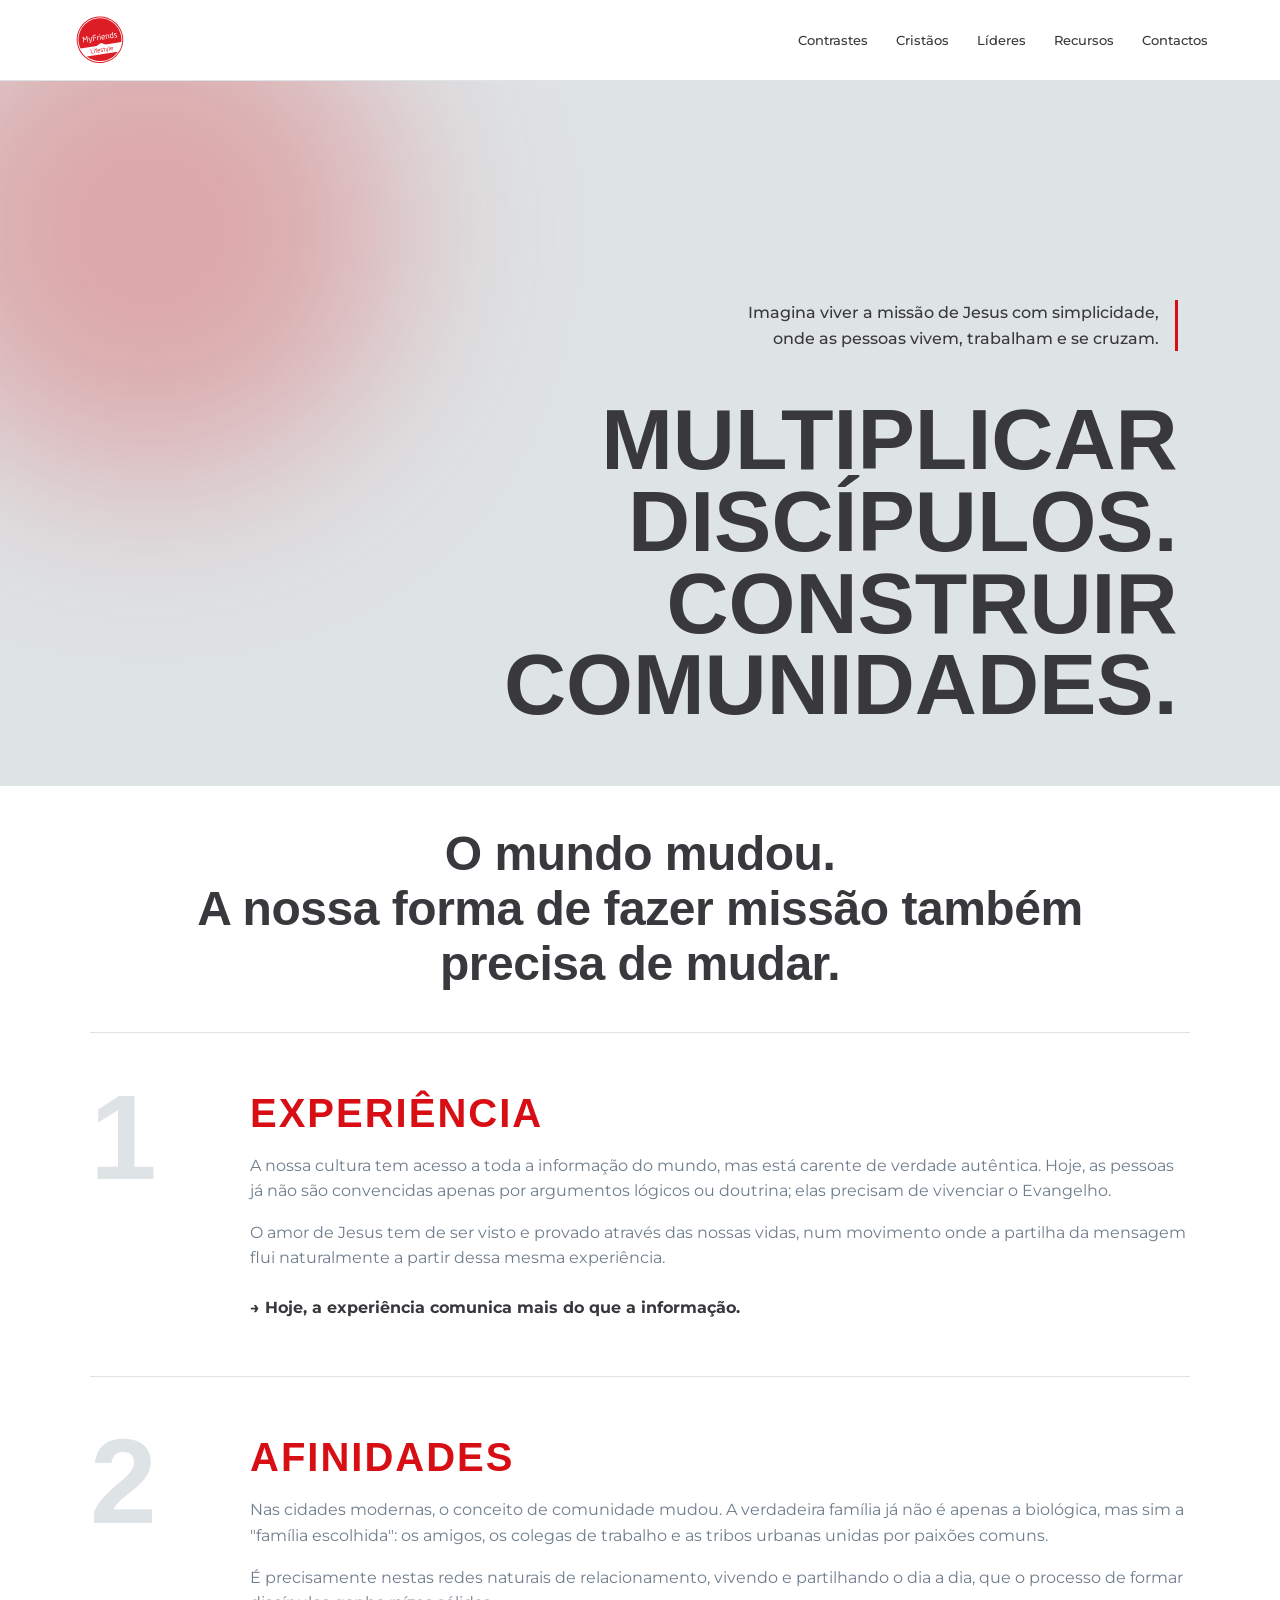
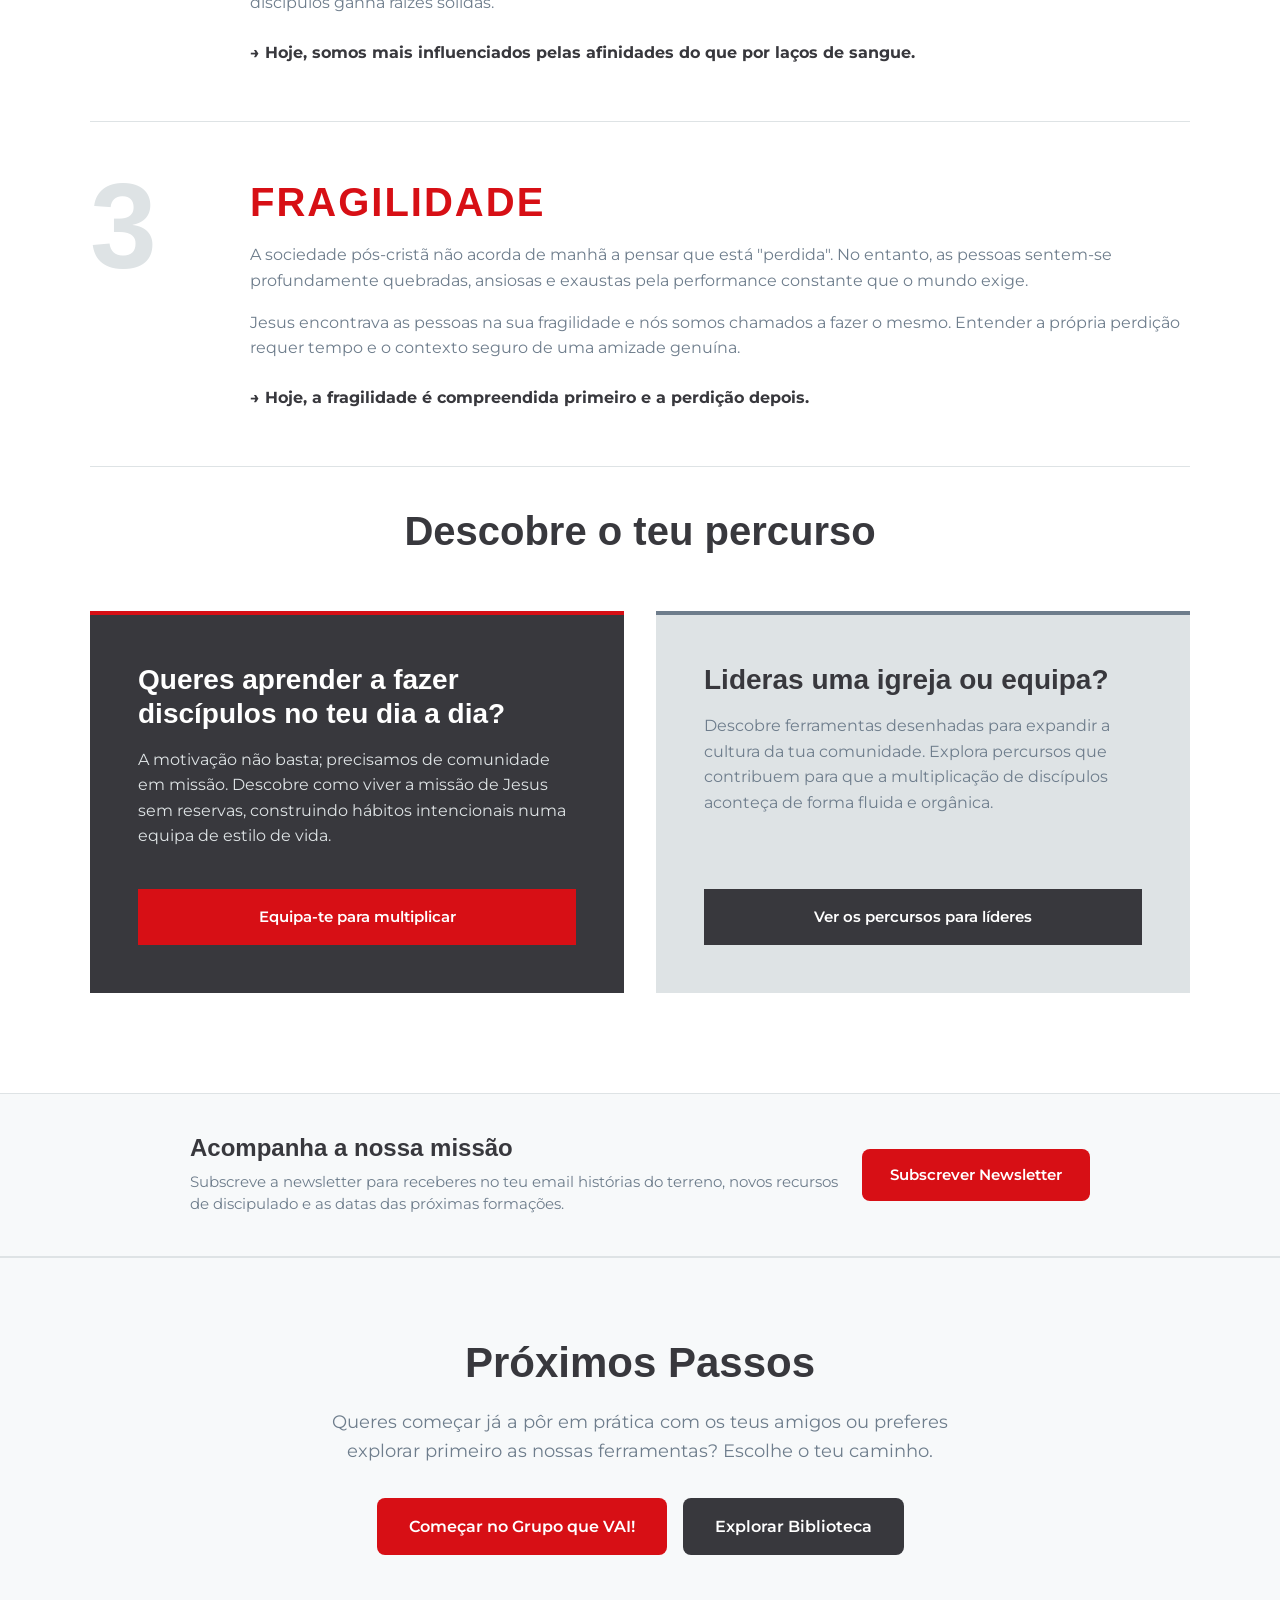
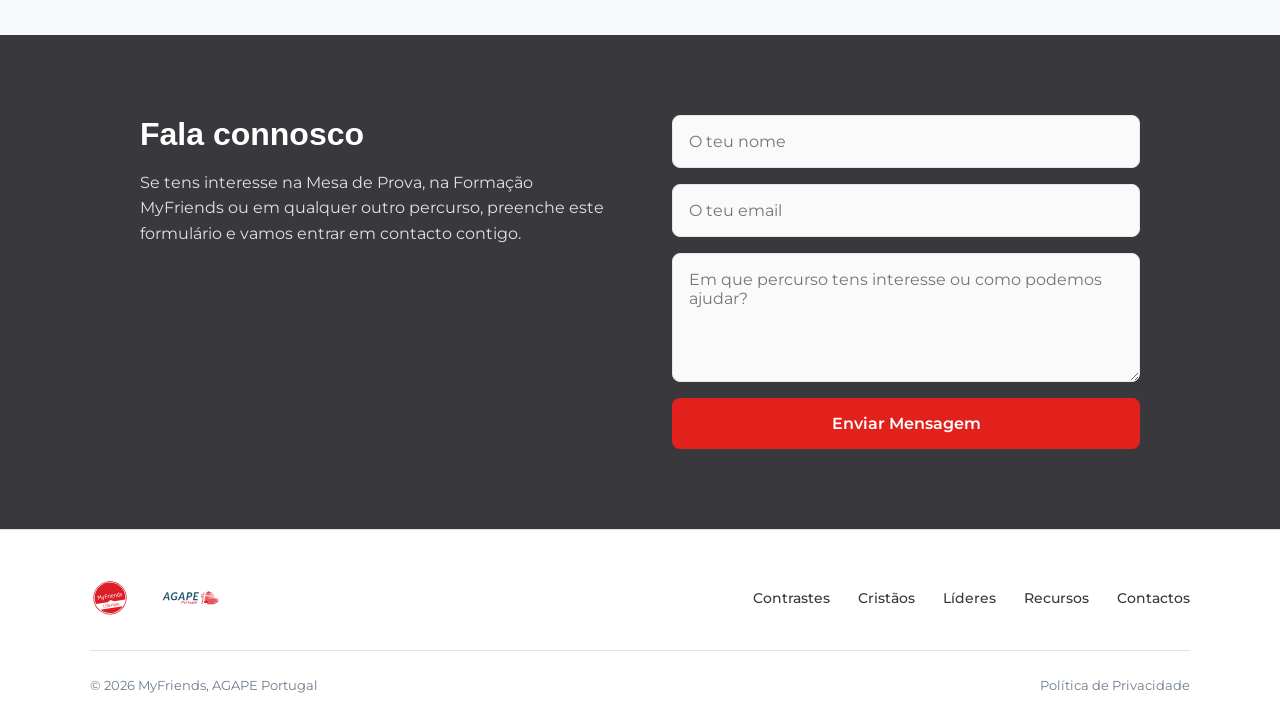
==== commit d509f1e0: "Update index.html" ====
--- a/index.html
+++ b/index.html
@@ -3,7 +3,7 @@
 <head>
 <meta charset="UTF-8" />
 <meta name="viewport" content="width=device-width, initial-scale=1" />
-<title>MyFriends | Missão Urbana</title>
+<title>MyFriends</title>
 <meta name="google-site-verification" content="AKt_ngtMq0Z5_kjMHT_byLm-M5OI5tTX-Lg8AmiF-_Y" />
 <meta name="description" content="Um percurso prático focado em capacitar cristãos para a Grande Comissão. Descobre a Mesa de Prova e o Grupo que VAI! para criar movimentos de discípulos na tua cidade.">
 <meta name="keywords" content="MyFriends, discipulado, missão urbana, agape portugal, grupo que vai, mesa de prova, grande comissão, igreja em casa, house church, jesus">
@@ -220,10 +220,10 @@
       <!-- Texto à esquerda -->
       <div style="flex: 1; min-width: 300px;">
         <h2 style="font-family: 'Clash Display', sans-serif; font-size: 24px; color: #38383d; margin-bottom: 8px;">
-          Leva as ferramentas contigo
+          Acompanha a nossa missão
         </h2>
         <p style="font-family: 'Montserrat', sans-serif; font-size: 15px; color: #6e7d8c; margin: 0; line-height: 1.5;">
-          Subscreve a newsletter para receberes recursos exclusivos e o PDF do <strong>Grupo que VAI!</strong>
+          Subscreve a newsletter para receberes no teu email histórias do terreno, novos recursos de discipulado e as datas das próximas formações.
         </p>
       </div>
       
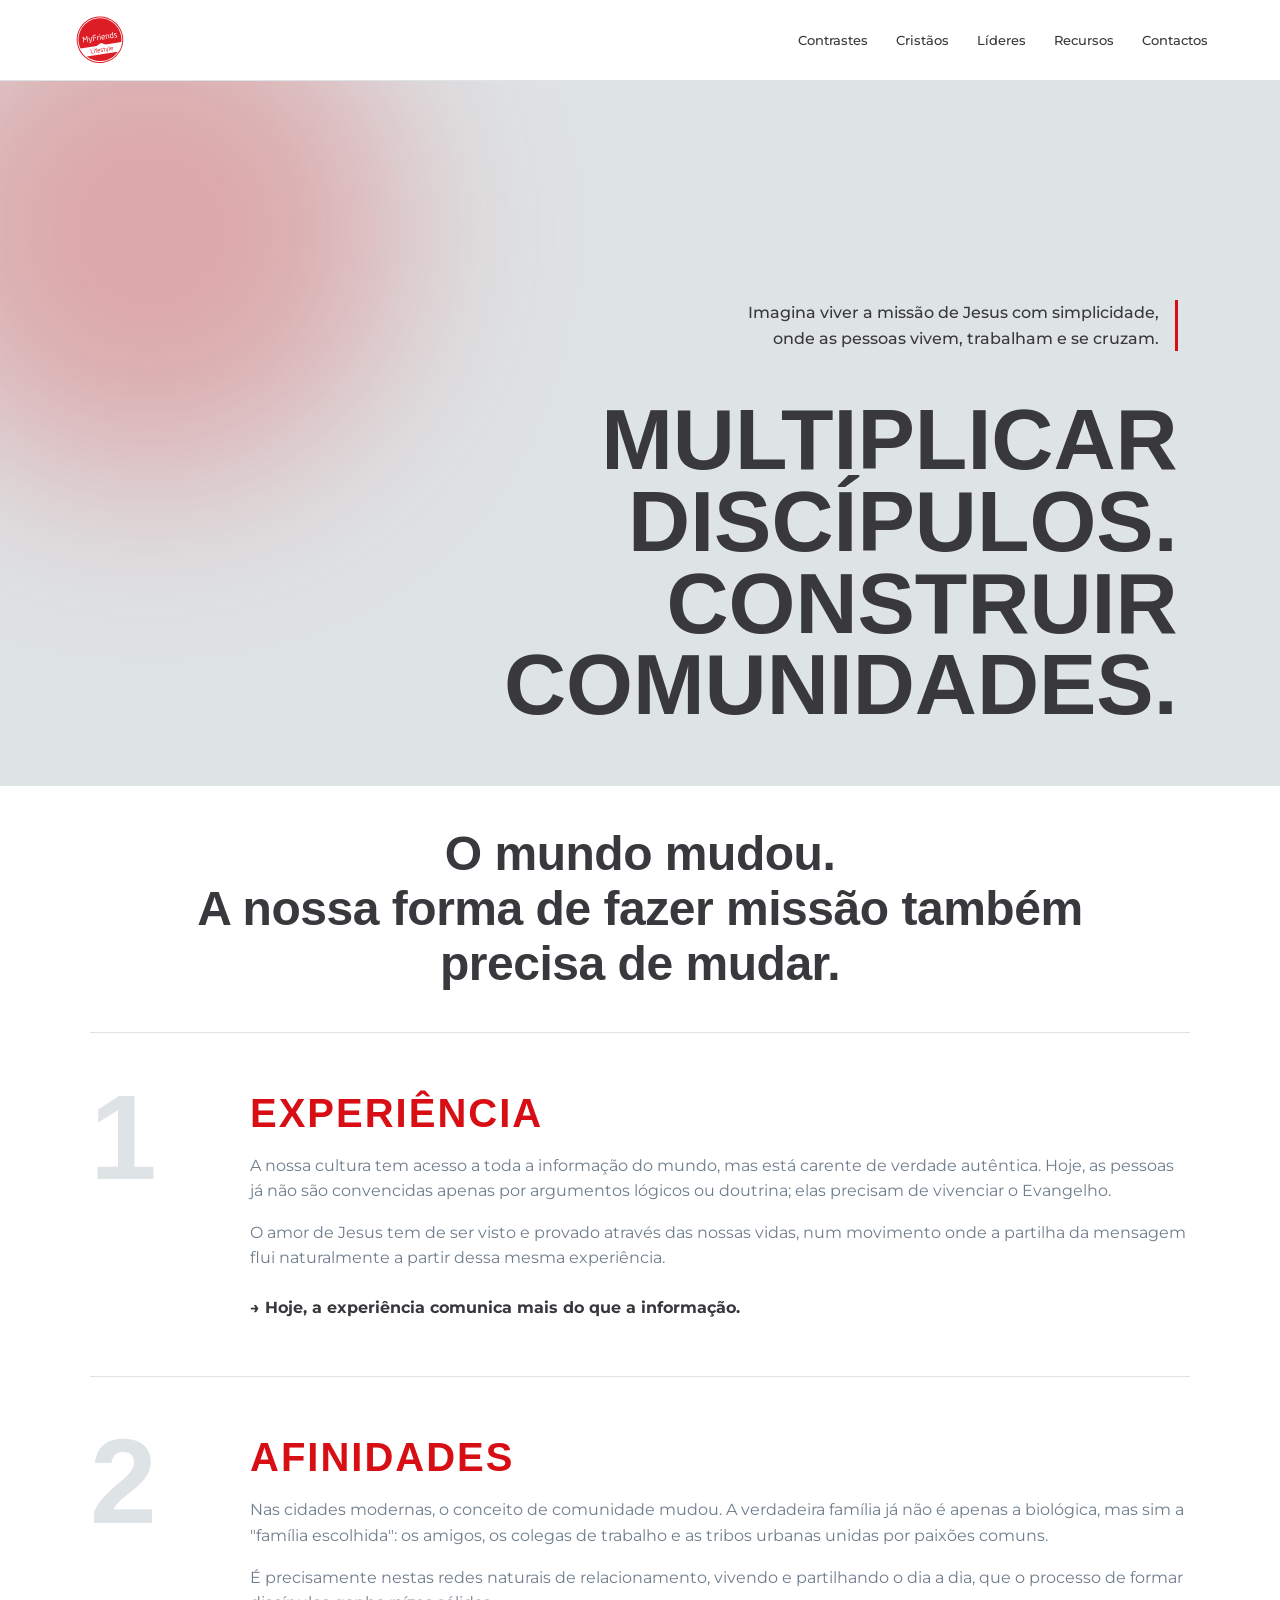
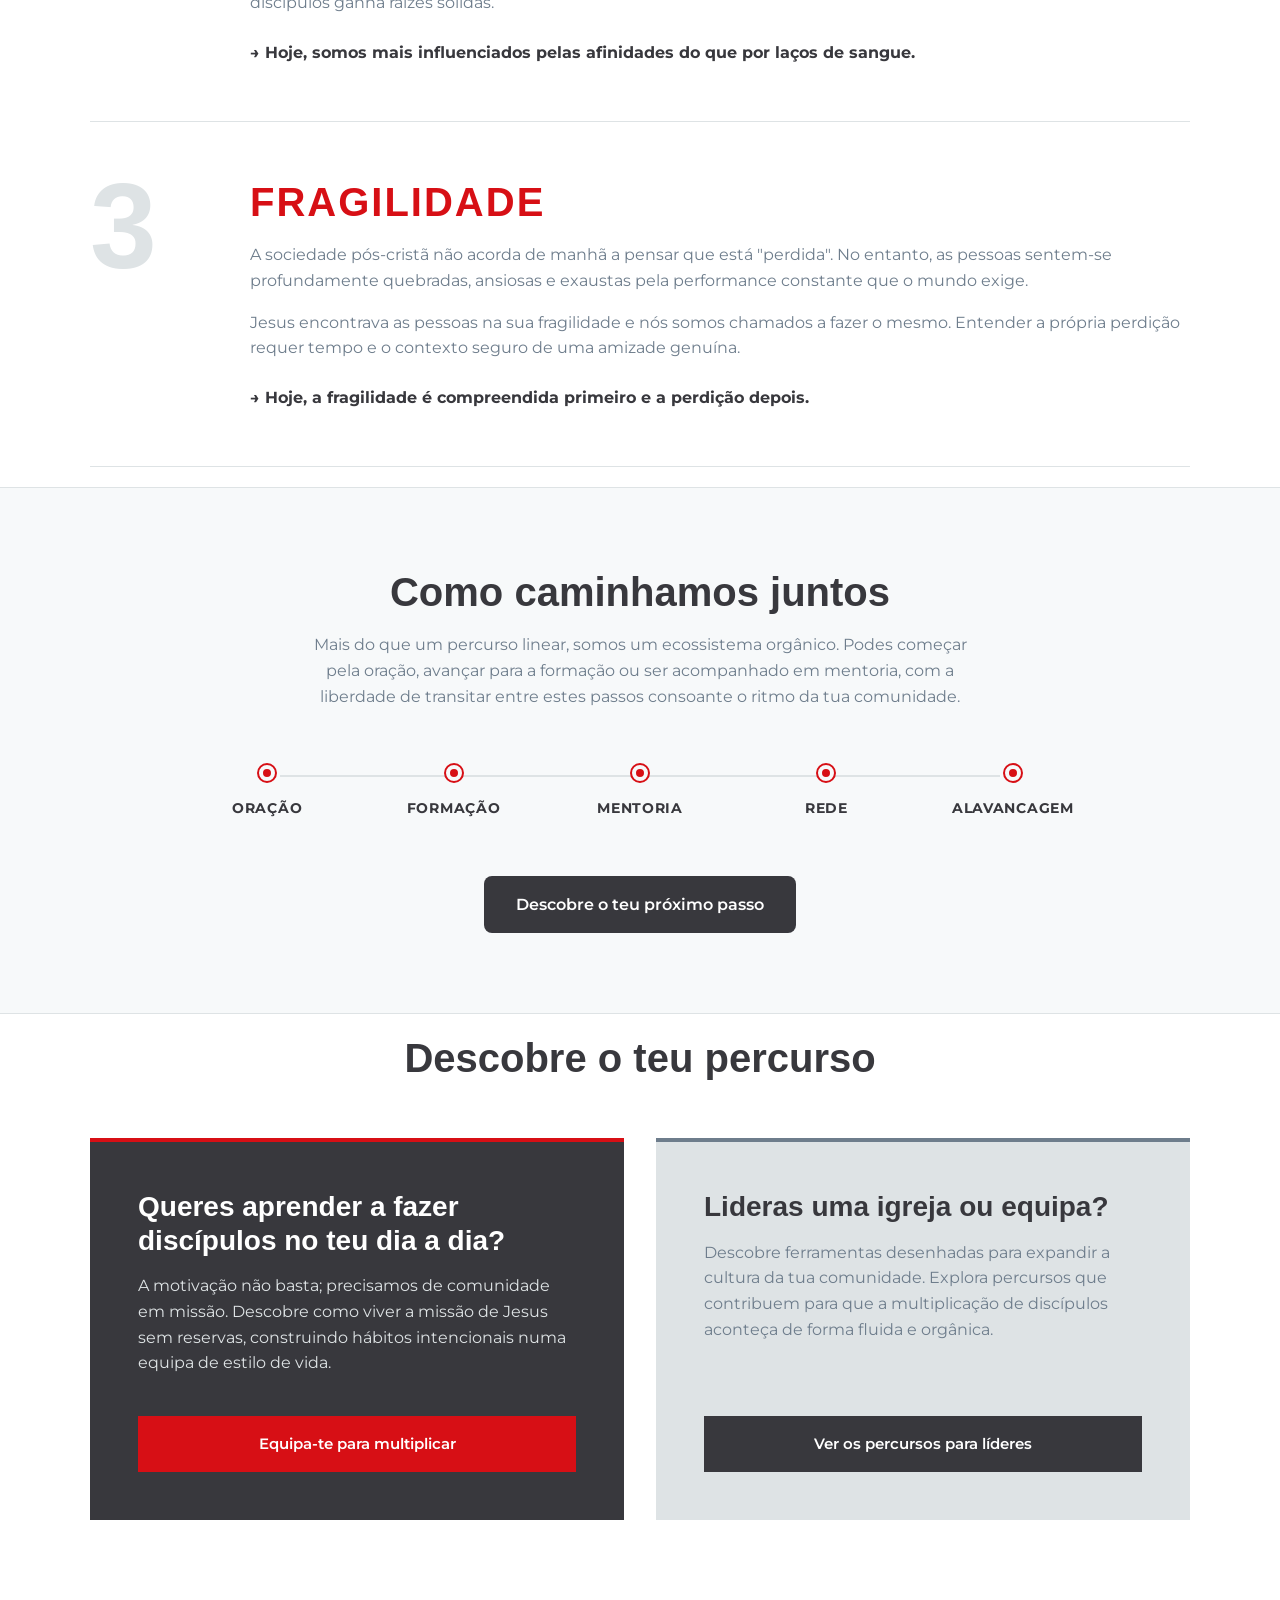
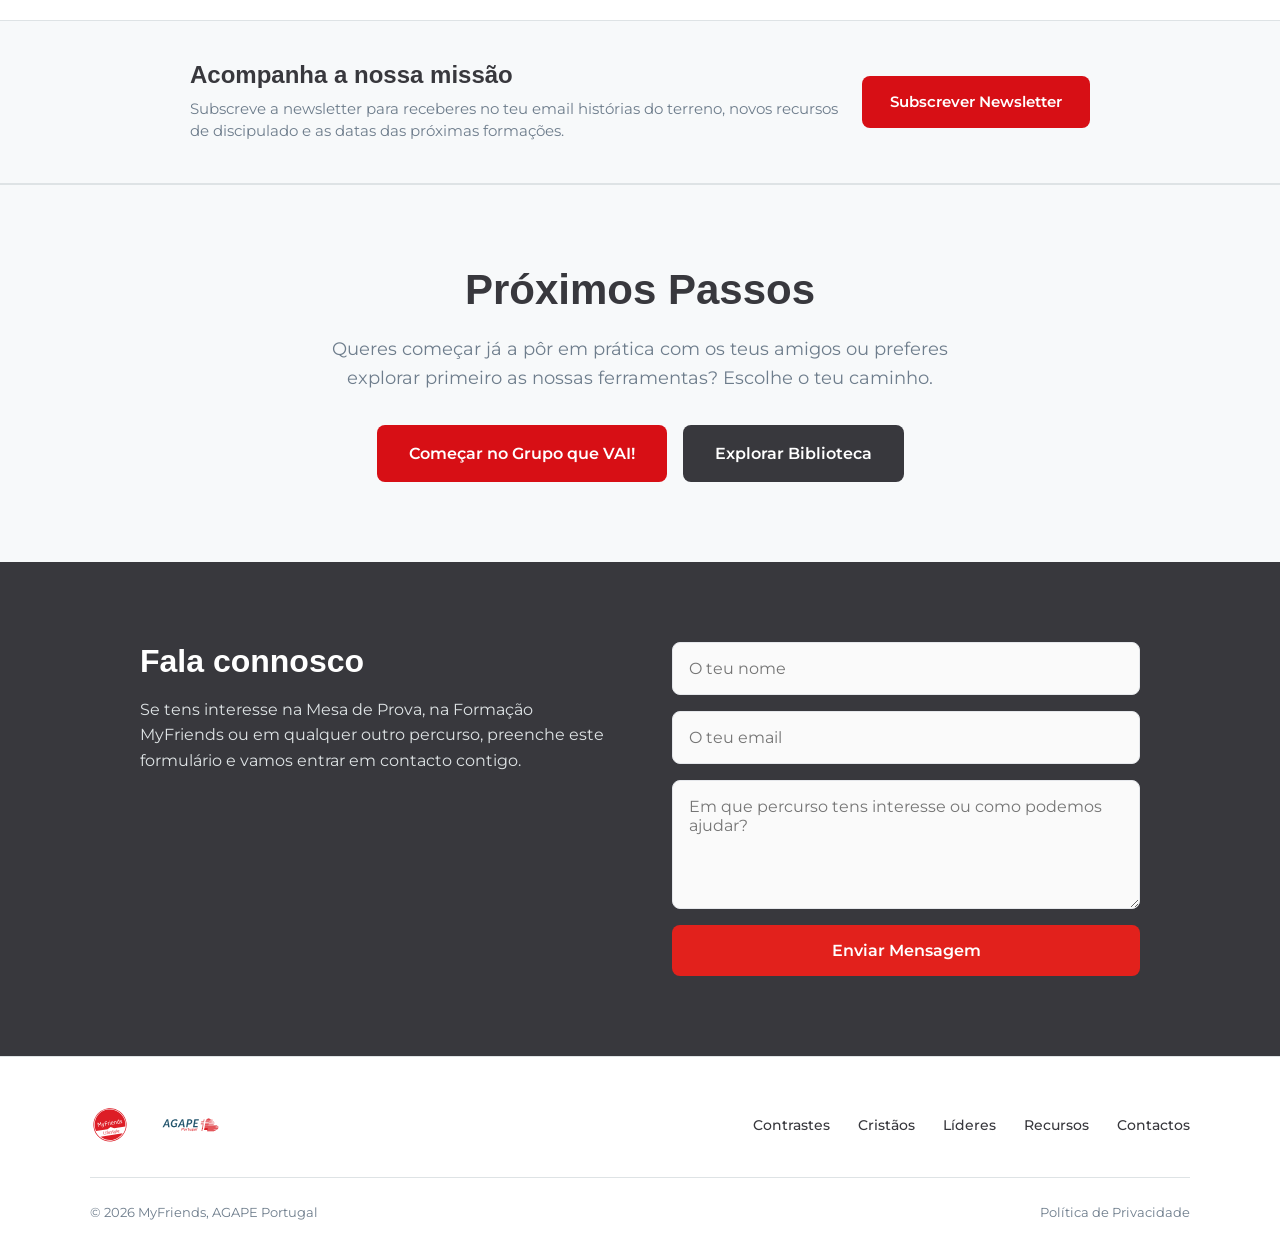
==== commit 22914816: "Update index.html" ====
--- a/index.html
+++ b/index.html
@@ -166,6 +166,46 @@
     </div>
   </section>
 
+  <!-- ========================================== -->
+  <!-- ECOSSISTEMA / COMO CAMINHAMOS JUNTOS -->
+  <!-- ========================================== -->
+  <section id="ecossistema" class="ecossistema-section">
+    <div class="container">
+      
+      <h2 class="eco-title">Como caminhamos juntos</h2>
+      
+      <p class="eco-desc">
+        Mais do que um percurso linear, somos um ecossistema orgânico. Podes começar pela oração, avançar para a formação ou ser acompanhado em mentoria, com a liberdade de transitar entre estes passos consoante o ritmo da tua comunidade.
+      </p>
+
+      <div class="eco-linha">
+        <div class="eco-nodo">
+          <div class="eco-ponto"></div>
+          <div class="eco-texto">Oração</div>
+        </div>
+        <div class="eco-nodo">
+          <div class="eco-ponto"></div>
+          <div class="eco-texto">Formação</div>
+        </div>
+        <div class="eco-nodo">
+          <div class="eco-ponto"></div>
+          <div class="eco-texto">Mentoria</div>
+        </div>
+        <div class="eco-nodo">
+          <div class="eco-ponto"></div>
+          <div class="eco-texto">Rede</div>
+        </div>
+        <div class="eco-nodo">
+          <div class="eco-ponto"></div>
+          <div class="eco-texto">Alavancagem</div>
+        </div>
+      </div>
+
+      <a href="cristaos.html" class="btn-secondary">Descobre o teu próximo passo</a>
+      
+    </div>
+  </section>
+  
   <!-- BIFURCAÇÃO (O Semáforo) -->
   <section id="caminhos" style="background-color: #ffffff; padding-top: 20px; padding-bottom: 100px; padding-left: 20px; padding-right: 20px;">
     <div style="max-width: 1100px; margin: 0 auto;">
--- a/style.css
+++ b/style.css
@@ -242,3 +242,86 @@
   color: #dee3e5;
   margin-bottom: 40px;
 }
+
+/* ============================================
+   ECOSSISTEMA / COMO CAMINHAMOS JUNTOS
+   ============================================ */
+.ecossistema-section { 
+  background-color: #f7f9fa; 
+  padding: 80px 20px; 
+  border-top: 1px solid #dee3e5; 
+  border-bottom: 1px solid #dee3e5; 
+  text-align: center; 
+}
+
+.eco-title { 
+  font-family: 'Clash Display', sans-serif; 
+  font-size: clamp(28px, 4vw, 40px); 
+  font-weight: 600; 
+  color: #38383d; 
+  margin-bottom: 16px; 
+  line-height: 1.2; 
+}
+
+.eco-desc { 
+  font-family: 'Montserrat', sans-serif; 
+  font-size: clamp(15px, 2vw, 16px); 
+  color: #6e7d8c; 
+  margin: 0 auto 56px auto; 
+  max-width: 750px; 
+  line-height: 1.6; 
+  text-wrap: balance;
+}
+
+.eco-linha {
+  display: flex;
+  justify-content: space-between;
+  align-items: flex-start;
+  position: relative;
+  max-width: 900px;
+  margin: 0 auto 56px auto;
+  flex-wrap: wrap;
+  gap: 32px;
+}
+
+.eco-nodo {
+  display: flex;
+  flex-direction: column;
+  align-items: center;
+  gap: 16px;
+  z-index: 2;
+  flex: 1;
+  min-width: 100px; /* Garante que não ficam demasiado espremidos no mobile */
+}
+
+.eco-ponto {
+  width: 16px;
+  height: 16px;
+  border-radius: 50%;
+  background-color: #d70f15;
+  border: 4px solid #f7f9fa;
+  outline: 2px solid #d70f15;
+}
+
+.eco-texto {
+  font-family: 'Montserrat', sans-serif;
+  font-weight: 700;
+  font-size: 14px;
+  color: #38383d;
+  text-transform: uppercase;
+  letter-spacing: 0.05em;
+}
+
+/* A linha cinzenta só aparece em ecrãs maiores. No mobile, os pontos funcionam como uma grelha. */
+@media (min-width: 768px) {
+  .eco-linha::before {
+    content: '';
+    position: absolute;
+    top: 10px; /* Alinhado ao centro do ponto */
+    left: 10%;
+    right: 10%;
+    height: 2px;
+    background-color: #dee3e5;
+    z-index: 1;
+  }
+}
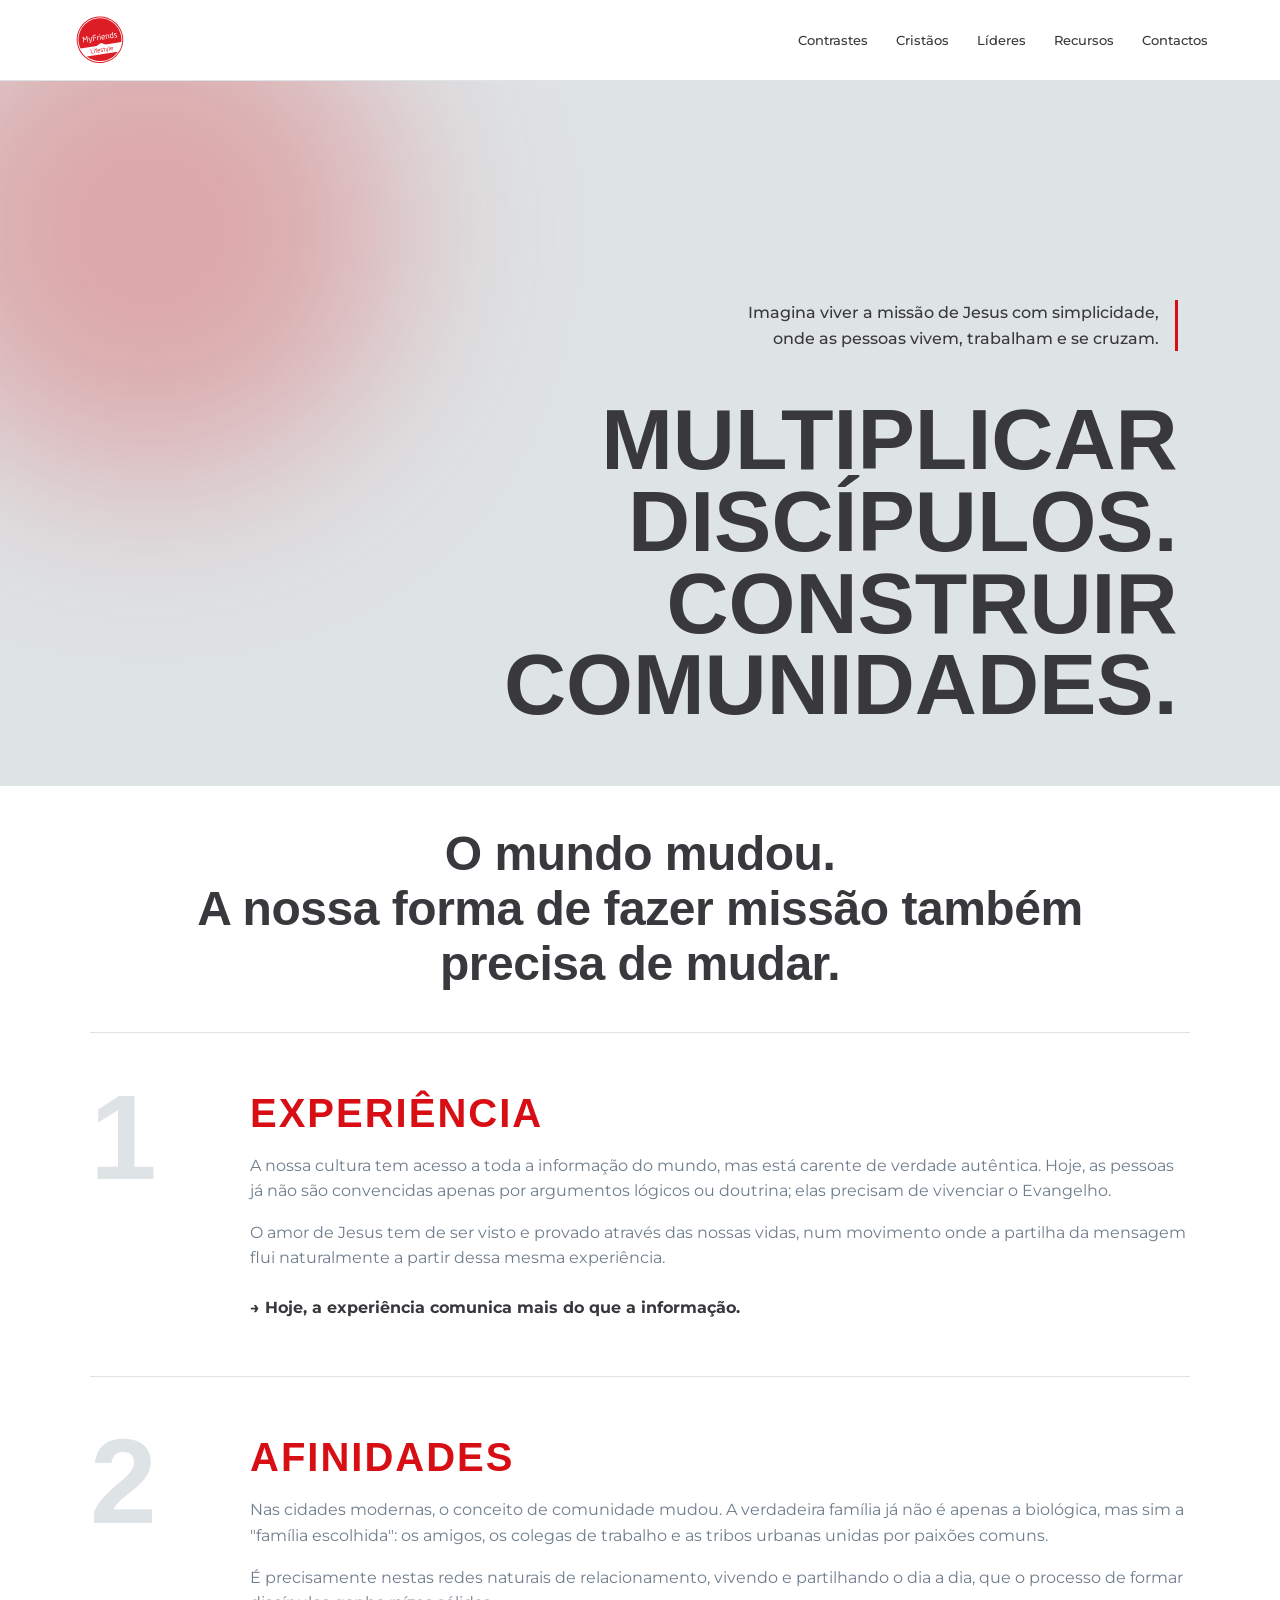
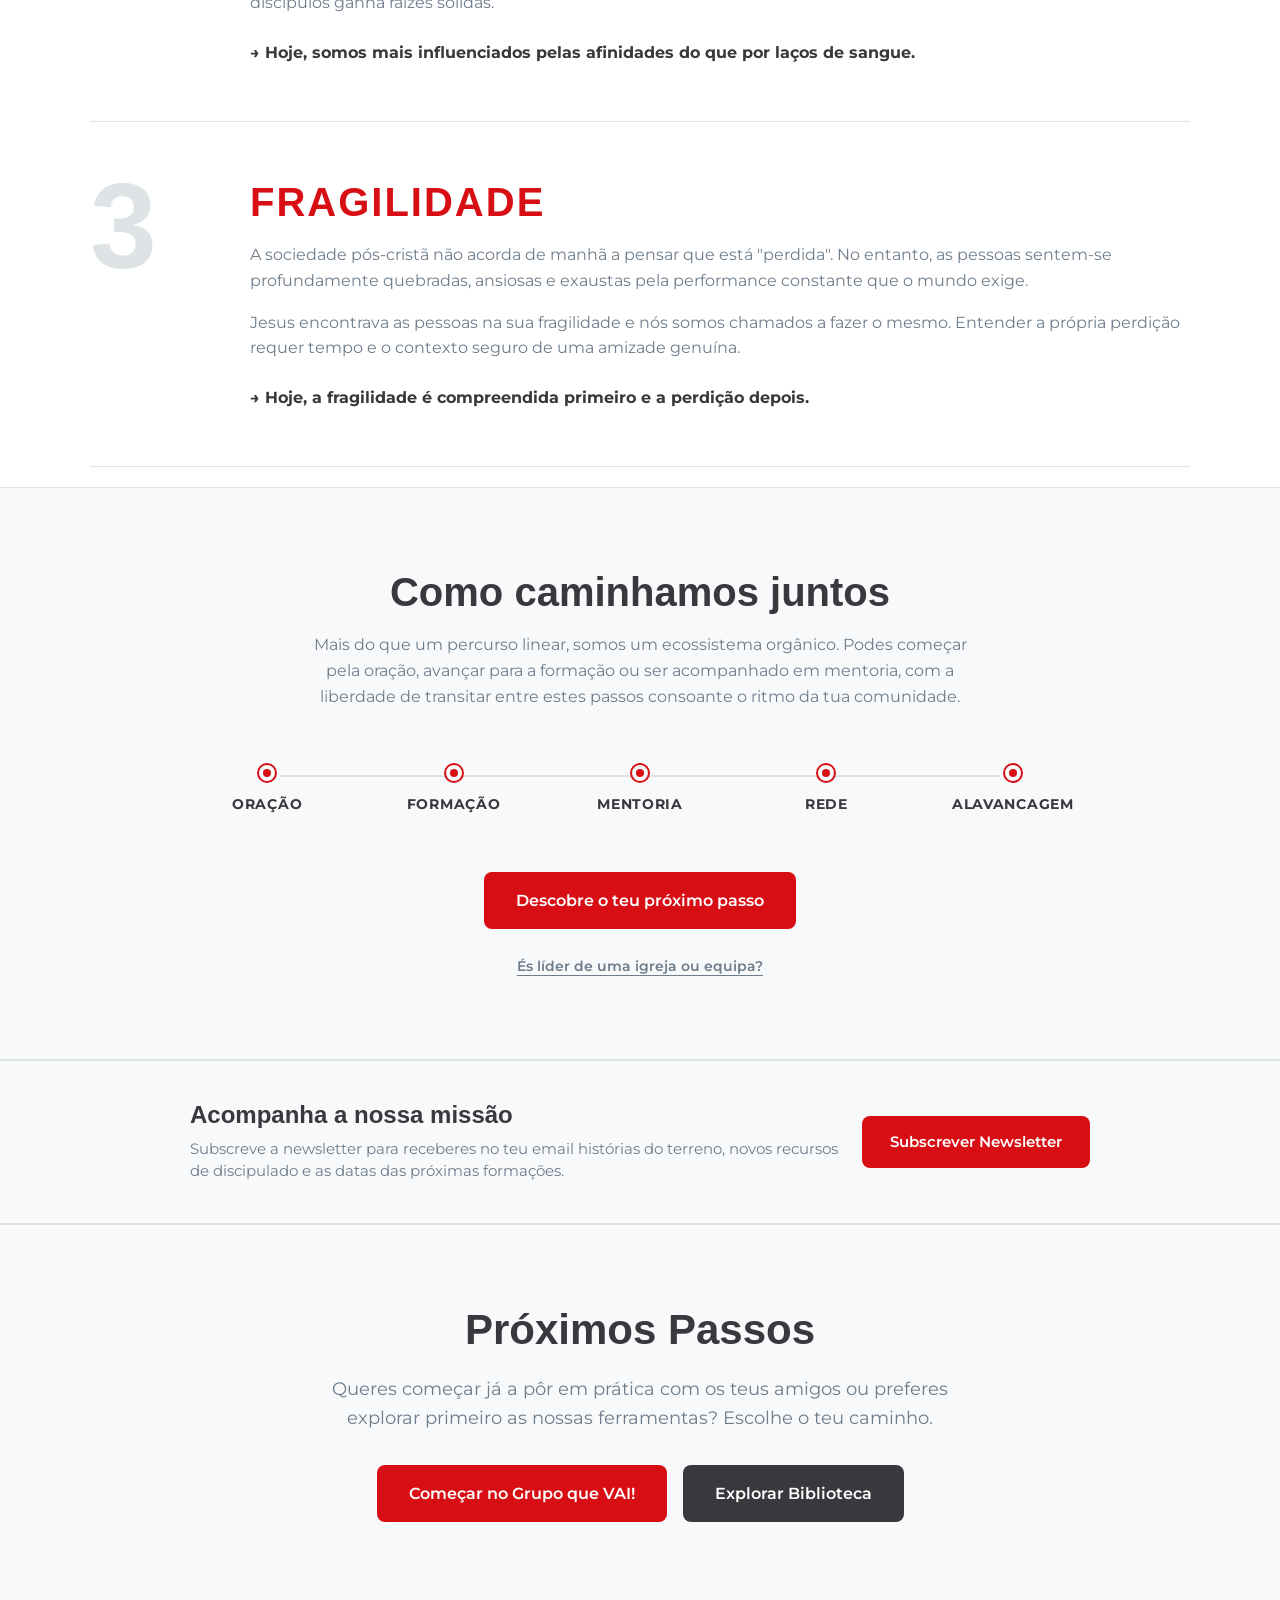
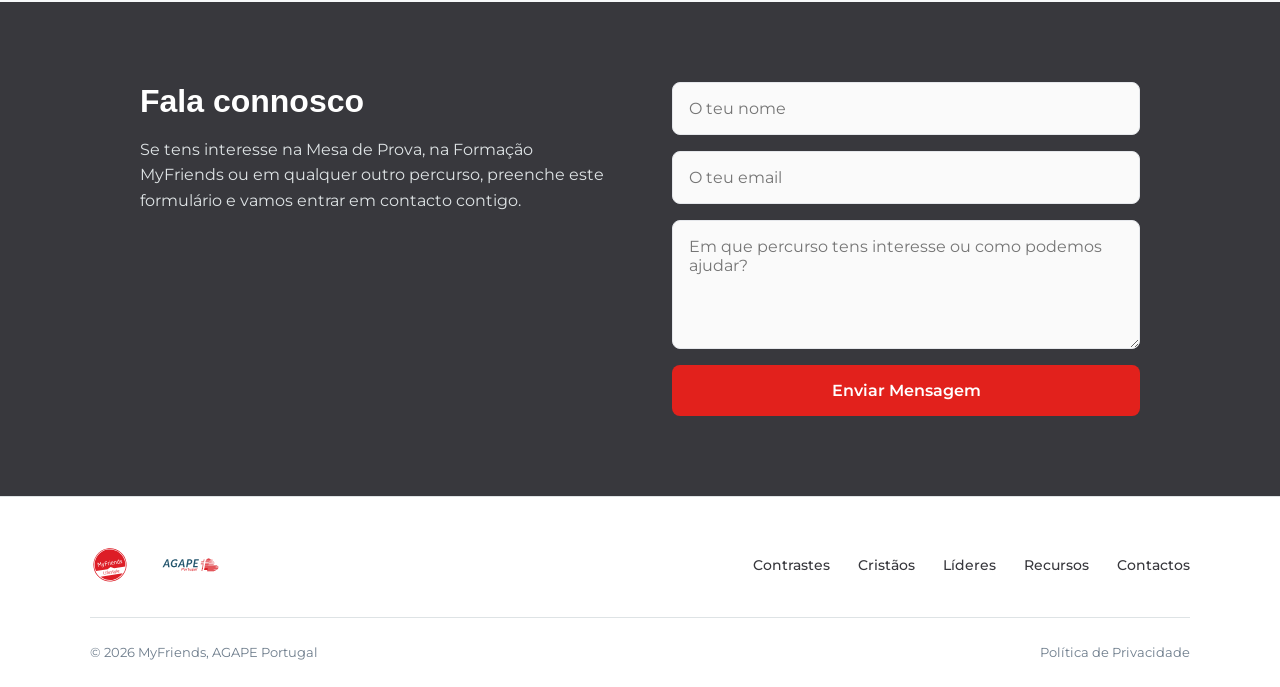
==== commit fa03414c: "Update index.html" ====
--- a/index.html
+++ b/index.html
@@ -201,51 +201,16 @@
         </div>
       </div>
 
-      <a href="cristaos.html" class="btn-secondary">Descobre o teu próximo passo</a>
-      
-    </div>
-  </section>
-  
-  <!-- BIFURCAÇÃO (O Semáforo) -->
-  <section id="caminhos" style="background-color: #ffffff; padding-top: 20px; padding-bottom: 100px; padding-left: 20px; padding-right: 20px;">
-    <div style="max-width: 1100px; margin: 0 auto;">
-      
-      <h2 style="font-family: 'Clash Display', sans-serif; font-size: clamp(28px, 4vw, 40px); font-weight: 600; color: #38383d; text-align: center; margin-bottom: 56px; line-height: 1.2;">
-        Descobre o teu percurso
-      </h2>
-      
-      <div style="display: grid; grid-template-columns: repeat(auto-fit, minmax(320px, 1fr)); gap: 32px;">
-        
-        <!-- Cartão CRISTÃOS (Prioridade) -->
-        <div style="background-color: #38383d; padding: clamp(32px, 5vw, 48px); display: flex; flex-direction: column; justify-content: space-between; border-top: 4px solid #d70f15;">
-          <div>
-            <h3 style="font-family: 'Clash Display', sans-serif; font-size: 28px; color: #ffffff; margin-bottom: 16px;">
-              Queres aprender a fazer discípulos no teu dia a dia?
-            </h3>
-            <p style="font-family: 'Montserrat', sans-serif; font-size: 16px; color: #dee3e5; margin-bottom: 40px; line-height: 1.6;">
-              A motivação não basta; precisamos de comunidade em missão. Descobre como viver a missão de Jesus sem reservas, construindo hábitos intencionais numa equipa de estilo de vida.
-            </p>
-          </div>
-          <a href="cristaos.html" style="display: inline-block; background-color: #d70f15; color: #ffffff; font-family: 'Montserrat', sans-serif; font-weight: 600; font-size: 15px; padding: 16px 24px; text-align: center; text-decoration: none; transition: background-color 0.3s;">
-            Equipa-te para multiplicar
-          </a>
-        </div>
-  
-        <!-- Cartão LÍDERES -->
-        <div style="background-color: #dee3e5; padding: clamp(32px, 5vw, 48px); display: flex; flex-direction: column; justify-content: space-between; border-top: 4px solid #6e7d8c;">
-          <div>
-            <h3 style="font-family: 'Clash Display', sans-serif; font-size: 28px; color: #38383d; margin-bottom: 16px;">
-              Lideras uma igreja ou equipa?
-            </h3>
-            <p style="font-family: 'Montserrat', sans-serif; font-size: 16px; color: #6e7d8c; margin-bottom: 40px; line-height: 1.6;">
-              Descobre ferramentas desenhadas para expandir a cultura da tua comunidade. Explora percursos que contribuem para que a multiplicação de discípulos aconteça de forma fluida e orgânica.
-            </p>
-          </div>
-          <a href="lideres.html" style="display: inline-block; background-color: #38383d; color: #ffffff; font-family: 'Montserrat', sans-serif; font-weight: 600; font-size: 15px; padding: 16px 24px; text-align: center; text-decoration: none; transition: background-color 0.3s;">
-            Ver os percursos para líderes
-          </a>
-        </div>
-  
+      <!-- O botão principal (Cristãos) -->
+      <div style="margin-bottom: 24px;">
+        <a href="cristaos.html" class="btn-primary">Descobre o teu próximo passo</a>
+      </div>
+      
+      <!-- O link discreto para Líderes -->
+      <div>
+        <a href="lideres.html" style="font-family: 'Montserrat', sans-serif; font-size: 14px; font-weight: 600; color: #6e7d8c; text-decoration: underline; text-underline-offset: 4px; transition: color 0.3s;">
+          És líder de uma igreja ou equipa?
+        </a>
       </div>
       
     </div>
--- a/style.css
+++ b/style.css
@@ -273,27 +273,39 @@
   text-wrap: balance;
 }
 
+/* 1. Mobile First: Linha Vertical */
 .eco-linha {
   display: flex;
-  justify-content: space-between;
-  align-items: flex-start;
+  flex-direction: column;
+  align-items: center;
   position: relative;
   max-width: 900px;
   margin: 0 auto 56px auto;
-  flex-wrap: wrap;
   gap: 32px;
+}
+
+.eco-linha::before {
+  content: '';
+  position: absolute;
+  top: 10px;
+  bottom: 10px;
+  left: 50%;
+  transform: translateX(-50%);
+  width: 2px;
+  background-color: #dee3e5;
+  z-index: 1;
 }
 
 .eco-nodo {
   display: flex;
   flex-direction: column;
   align-items: center;
-  gap: 16px;
+  gap: 12px;
   z-index: 2;
-  flex: 1;
-  min-width: 100px; /* Garante que não ficam demasiado espremidos no mobile */
-}
-
+  width: 100%;
+}
+
+/* As bolinhas vermelhas e o texto (Essenciais!) */
 .eco-ponto {
   width: 16px;
   height: 16px;
@@ -312,16 +324,24 @@
   letter-spacing: 0.05em;
 }
 
-/* A linha cinzenta só aparece em ecrãs maiores. No mobile, os pontos funcionam como uma grelha. */
+/* 2. Desktop: Linha Horizontal (A partir de 768px) */
 @media (min-width: 768px) {
+  .eco-linha {
+    flex-direction: row;
+    justify-content: space-between;
+  }
   .eco-linha::before {
-    content: '';
-    position: absolute;
-    top: 10px; /* Alinhado ao centro do ponto */
+    top: 10px;
+    bottom: auto;
     left: 10%;
     right: 10%;
+    width: auto;
     height: 2px;
-    background-color: #dee3e5;
-    z-index: 1;
+    transform: none;
   }
-}
+  .eco-nodo {
+    flex: 1;
+    width: auto;
+  }
+}
+}
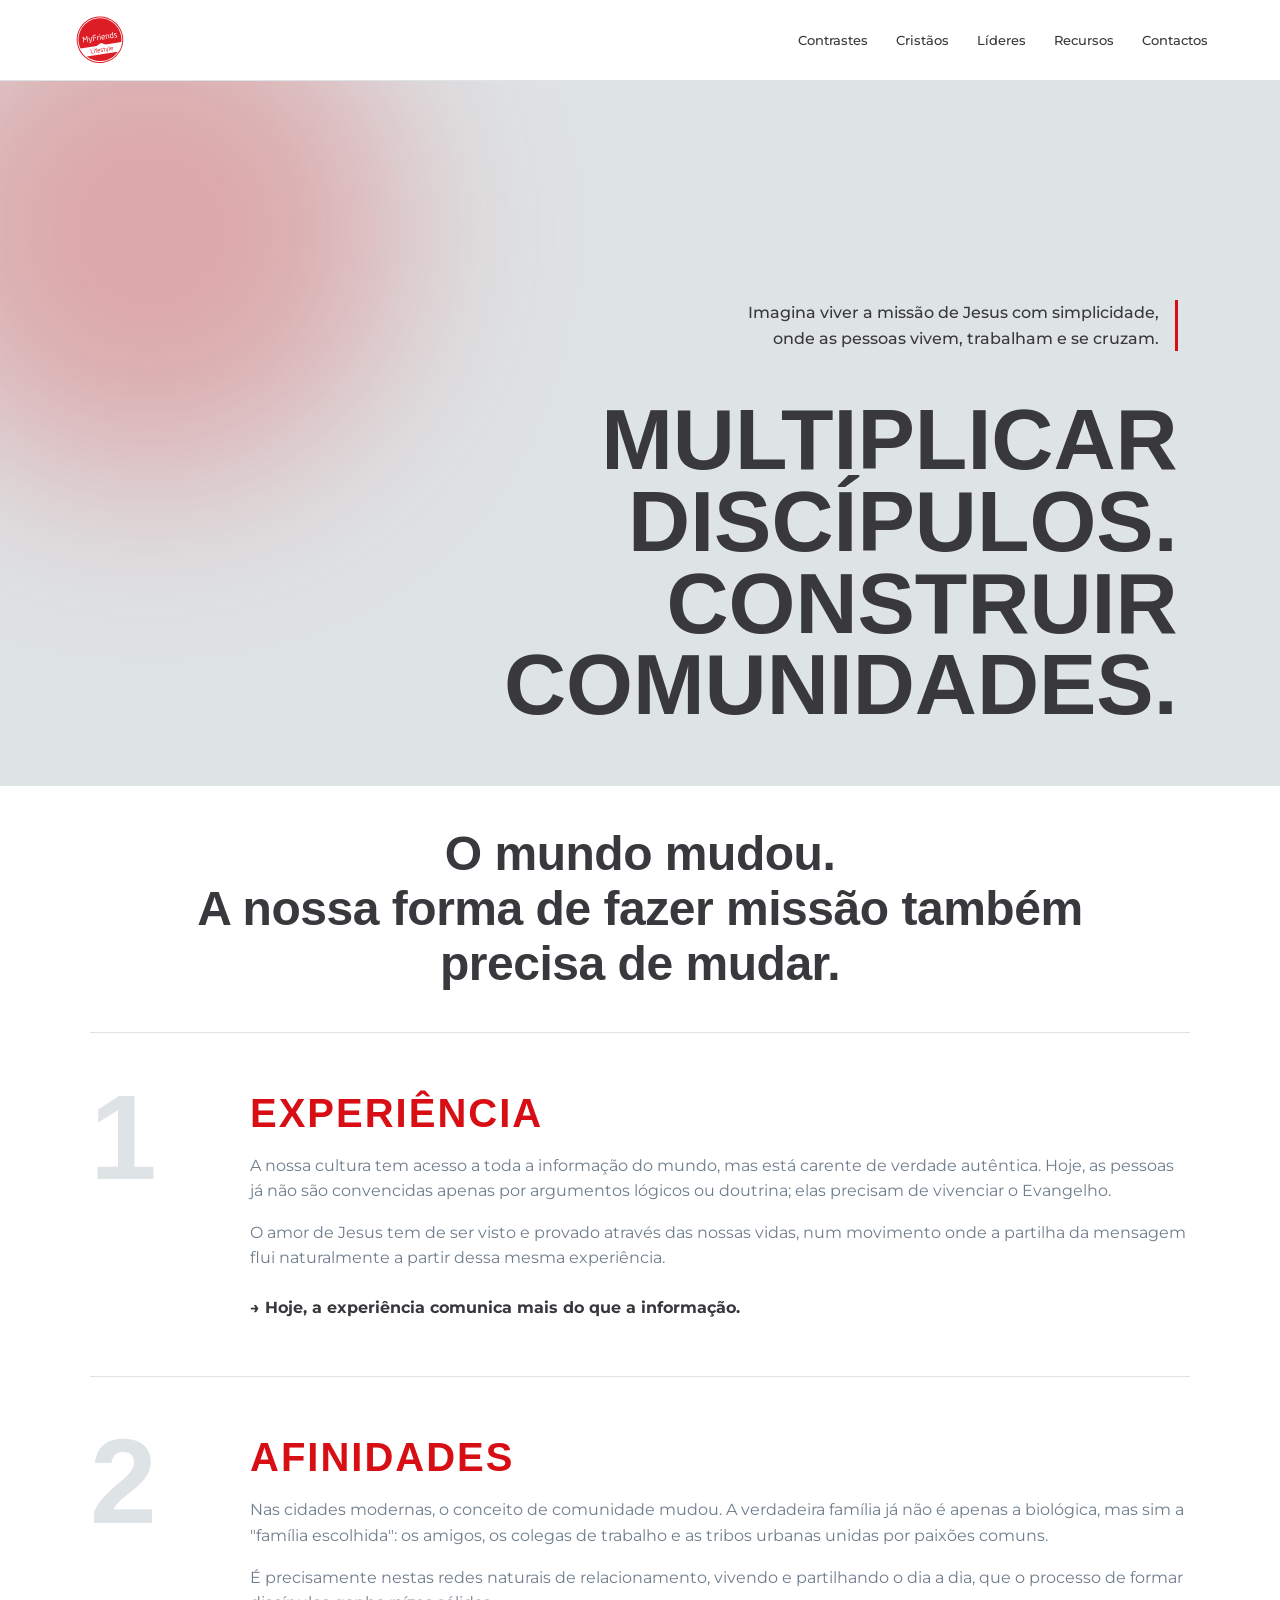
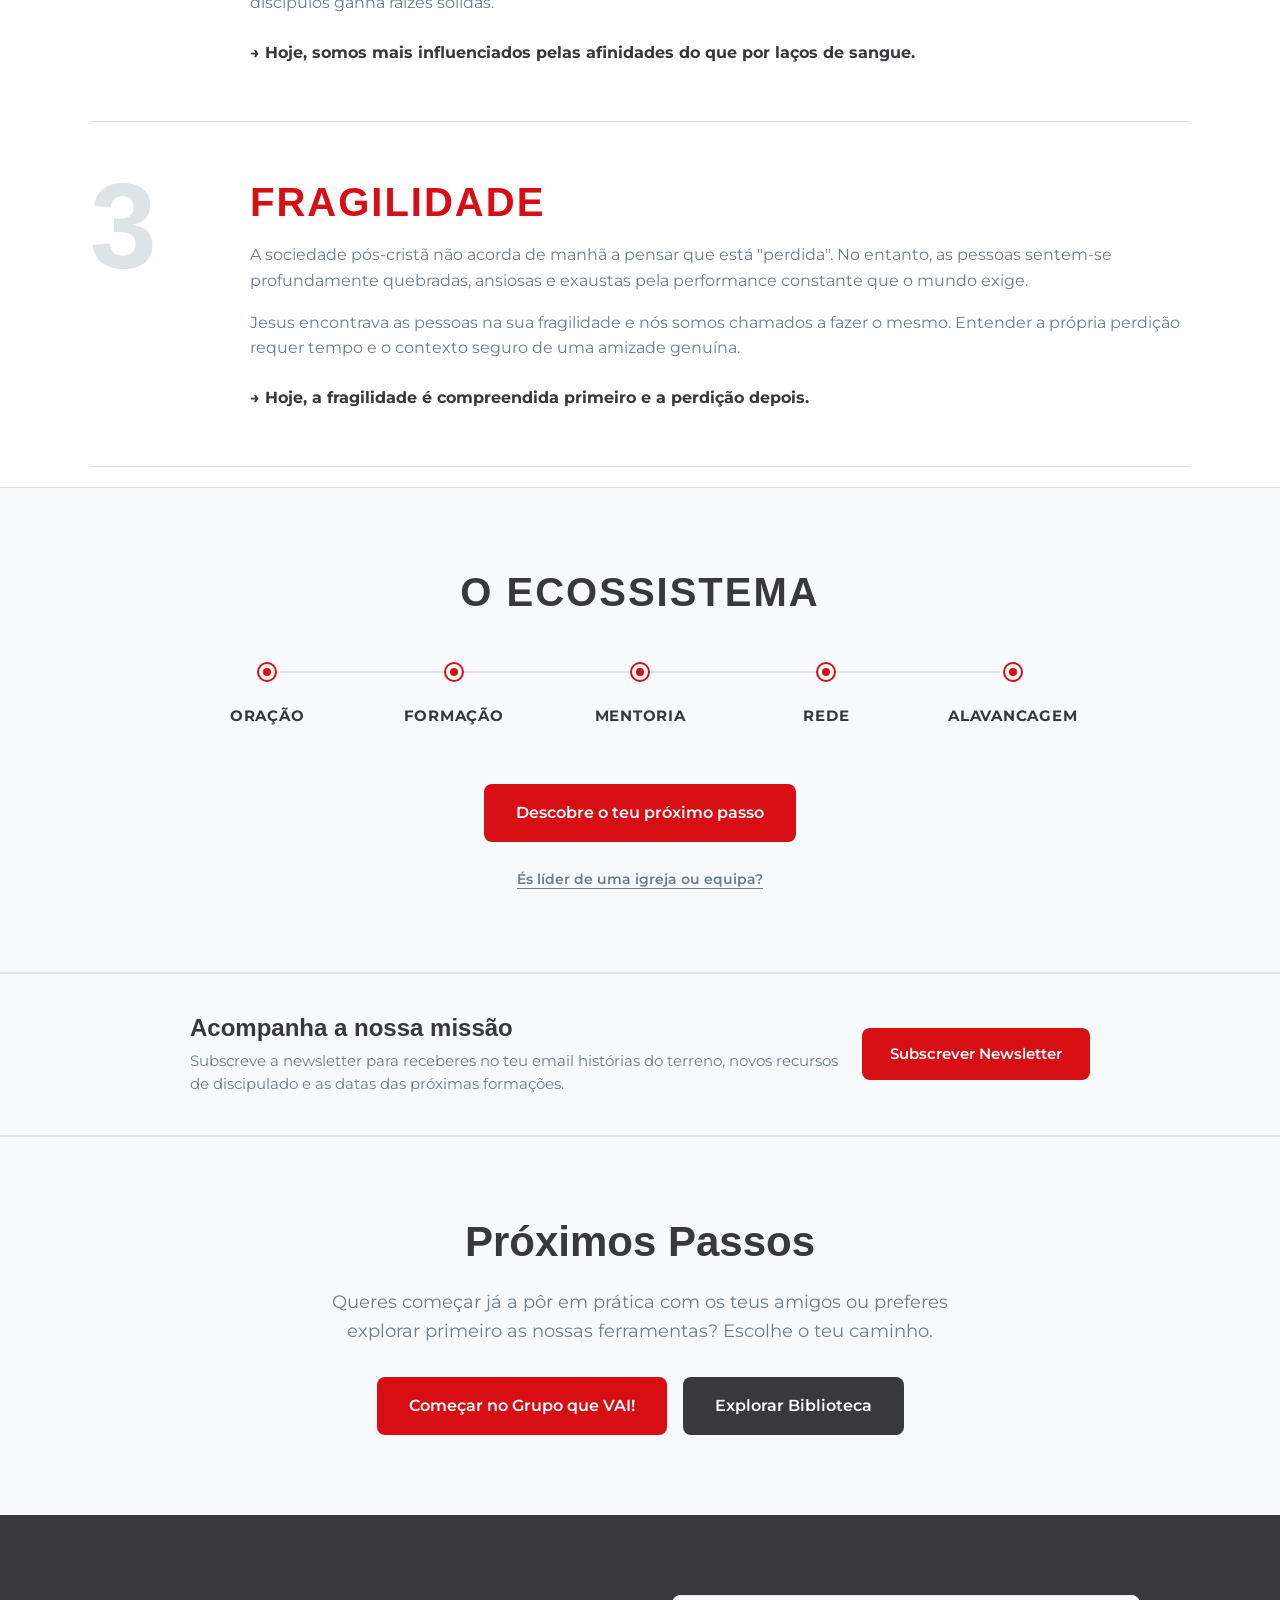
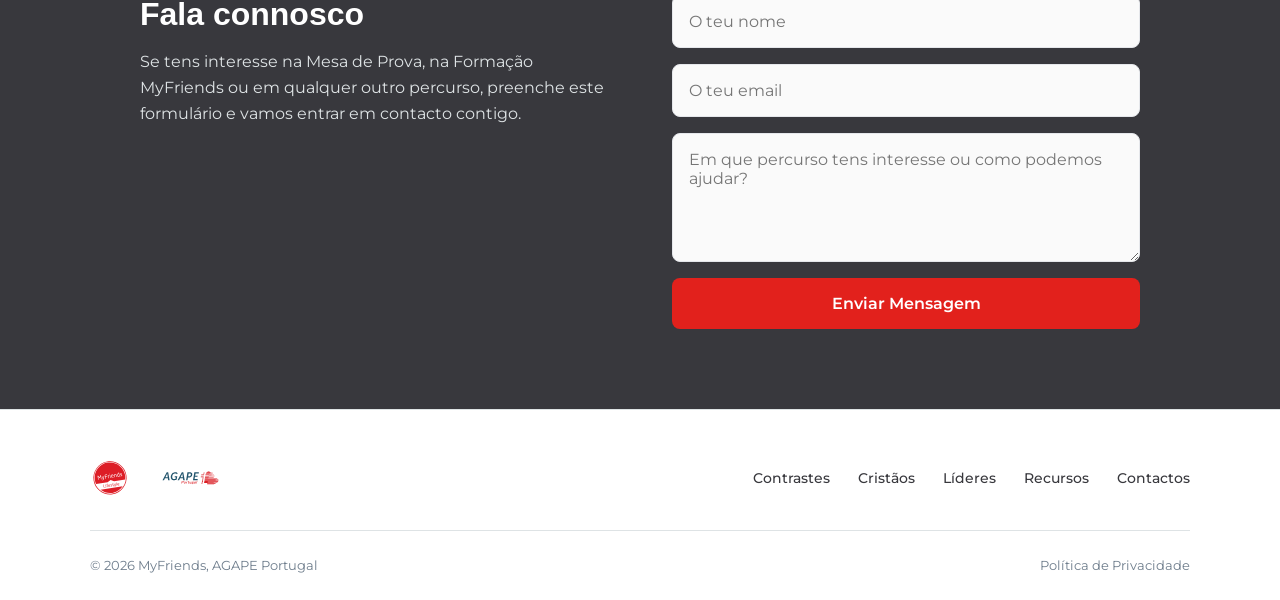
==== commit 5c224a79: "Update index.html" ====
--- a/index.html
+++ b/index.html
@@ -172,11 +172,7 @@
   <section id="ecossistema" class="ecossistema-section">
     <div class="container">
       
-      <h2 class="eco-title">Como caminhamos juntos</h2>
-      
-      <p class="eco-desc">
-        Mais do que um percurso linear, somos um ecossistema orgânico. Podes começar pela oração, avançar para a formação ou ser acompanhado em mentoria, com a liberdade de transitar entre estes passos consoante o ritmo da tua comunidade.
-      </p>
+      <h2 class="eco-title" style="margin-bottom: 48px;">O ECOSSISTEMA</h2>
 
       <div class="eco-linha">
         <div class="eco-nodo">
--- a/style.css
+++ b/style.css
@@ -261,6 +261,7 @@
   color: #38383d; 
   margin-bottom: 16px; 
   line-height: 1.2; 
+  letter-spacing: 0.05em;
 }
 
 .eco-desc { 
@@ -273,13 +274,12 @@
   text-wrap: balance;
 }
 
-/* 1. Mobile First: Linha Vertical */
+/* 1. Mobile First: Linha Vertical à Esquerda */
 .eco-linha {
   display: flex;
   flex-direction: column;
-  align-items: center;
   position: relative;
-  max-width: 900px;
+  width: fit-content; /* Centra o bloco todo no ecrã mobile */
   margin: 0 auto 56px auto;
   gap: 32px;
 }
@@ -289,8 +289,7 @@
   position: absolute;
   top: 10px;
   bottom: 10px;
-  left: 50%;
-  transform: translateX(-50%);
+  left: 7px; /* Alinha o centro da linha de 2px com a bola de 16px */
   width: 2px;
   background-color: #dee3e5;
   z-index: 1;
@@ -298,14 +297,14 @@
 
 .eco-nodo {
   display: flex;
-  flex-direction: column;
+  flex-direction: row; /* Bola à esquerda, texto à direita */
   align-items: center;
-  gap: 12px;
+  gap: 24px;
   z-index: 2;
-  width: 100%;
-}
-
-/* As bolinhas vermelhas e o texto (Essenciais!) */
+  text-align: left;
+}
+
+/* As bolinhas e o texto */
 .eco-ponto {
   width: 16px;
   height: 16px;
@@ -313,12 +312,13 @@
   background-color: #d70f15;
   border: 4px solid #f7f9fa;
   outline: 2px solid #d70f15;
+  flex-shrink: 0; /* Impede a bola de encolher */
 }
 
 .eco-texto {
   font-family: 'Montserrat', sans-serif;
   font-weight: 700;
-  font-size: 14px;
+  font-size: 15px;
   color: #38383d;
   text-transform: uppercase;
   letter-spacing: 0.05em;
@@ -328,20 +328,20 @@
 @media (min-width: 768px) {
   .eco-linha {
     flex-direction: row;
-    justify-content: space-between;
+    width: 100%;
+    max-width: 900px;
   }
   .eco-linha::before {
-    top: 10px;
+    top: 7px;
     bottom: auto;
     left: 10%;
     right: 10%;
     width: auto;
     height: 2px;
-    transform: none;
   }
   .eco-nodo {
+    flex-direction: column; /* Bola em cima, texto em baixo */
+    text-align: center;
     flex: 1;
-    width: auto;
   }
 }
-}
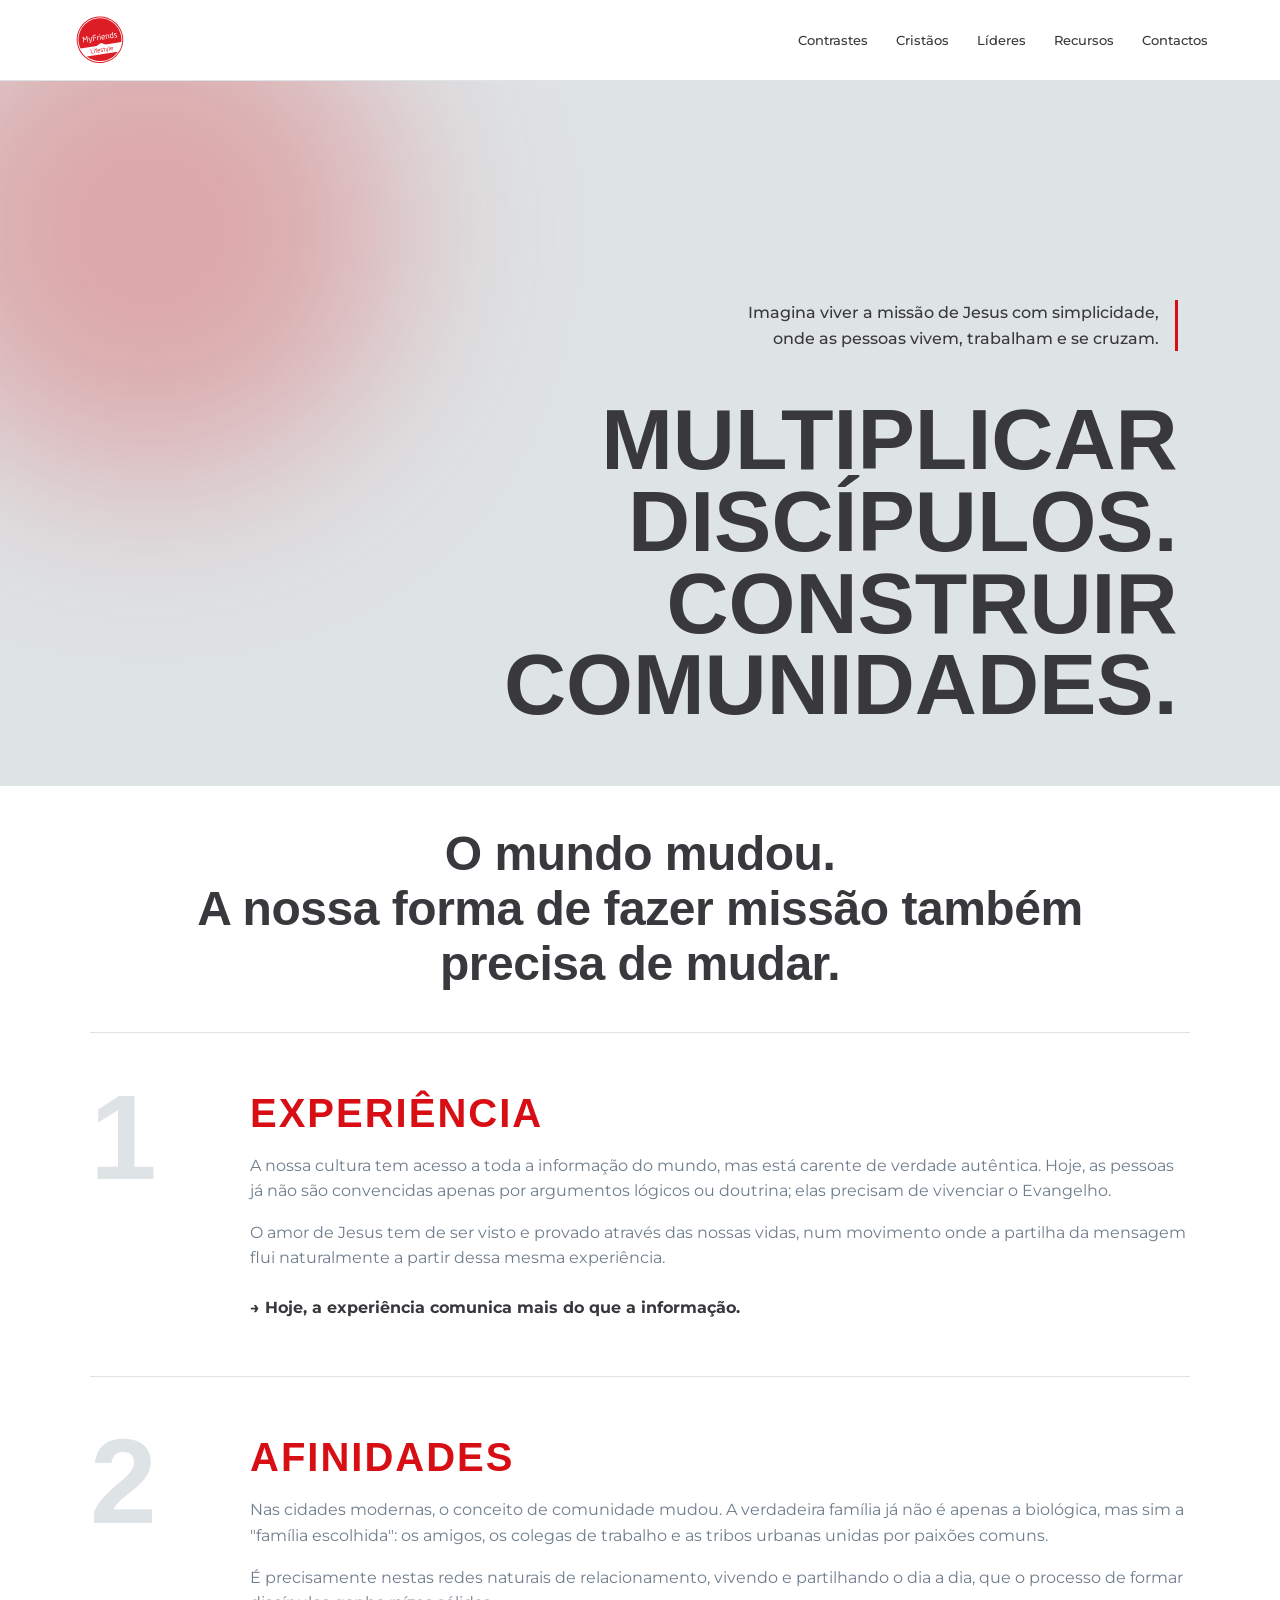
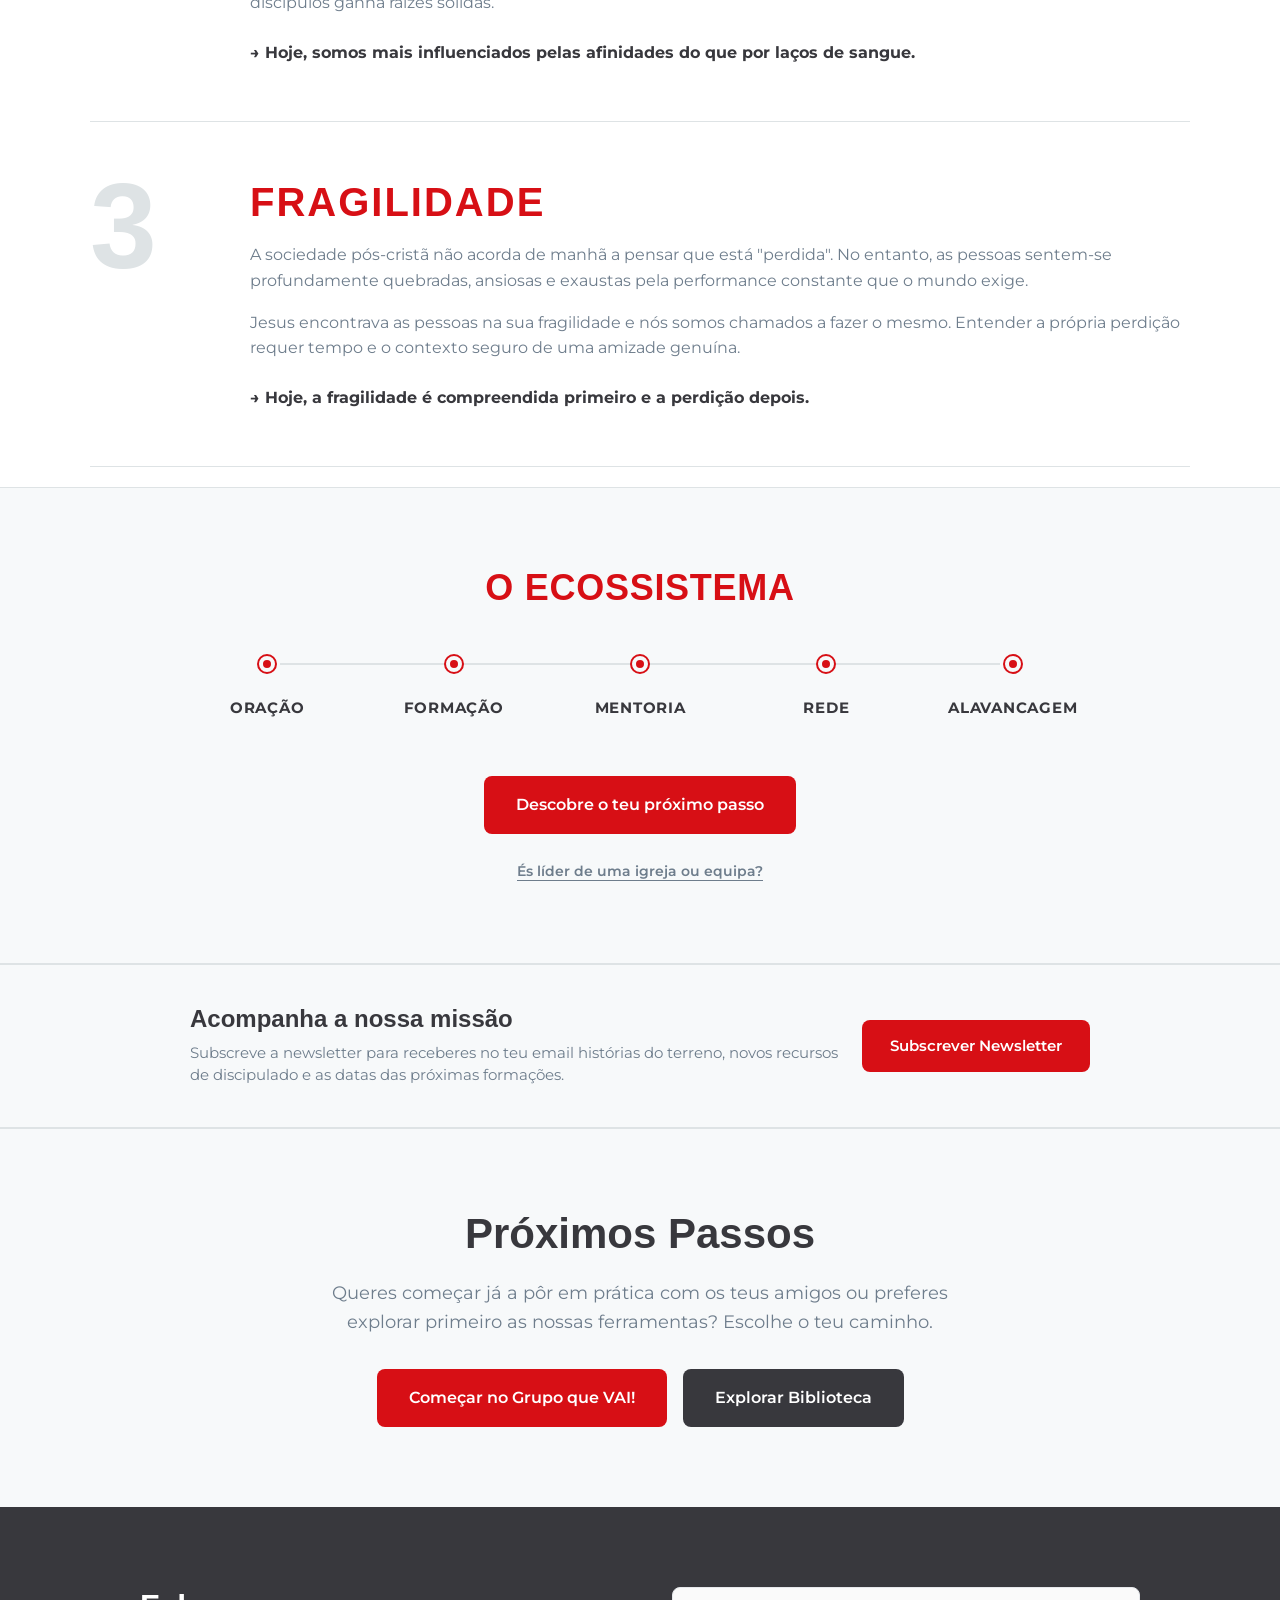
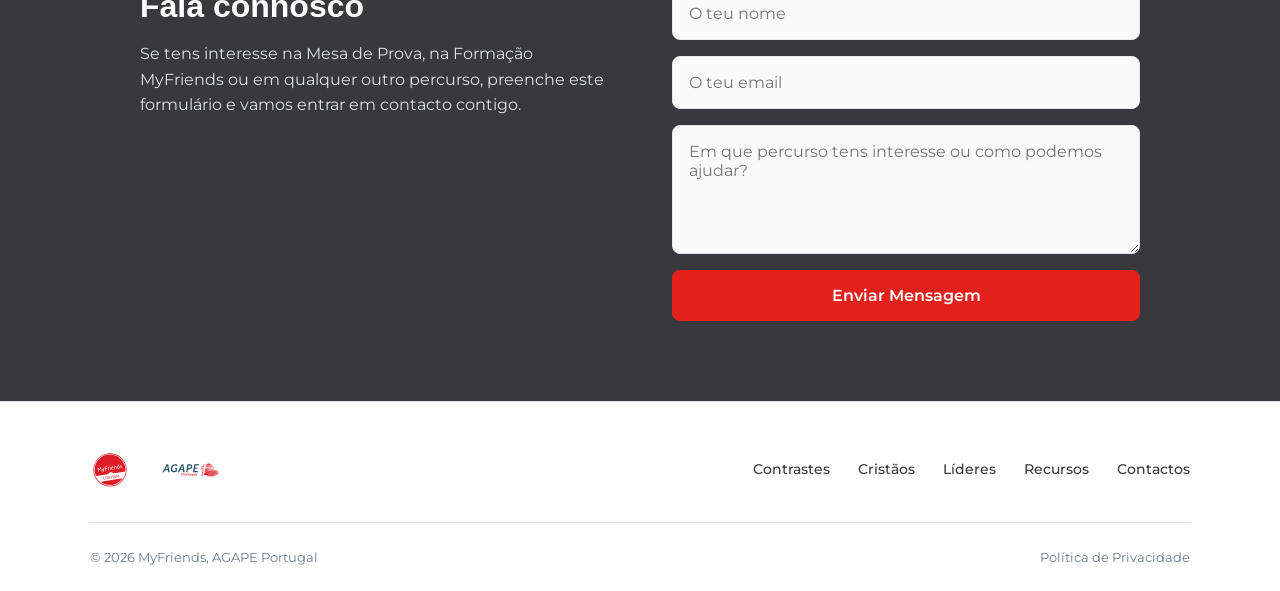
==== commit 5f01a029: "Update index.html" ====
--- a/index.html
+++ b/index.html
@@ -172,7 +172,7 @@
   <section id="ecossistema" class="ecossistema-section">
     <div class="container">
       
-      <h2 class="eco-title" style="margin-bottom: 48px;">O ECOSSISTEMA</h2>
+      <h2 class="eco-title" style="font-family: 'Clash Display', sans-serif; font-size: 36px; font-weight: 700; color: #d70f15; margin-bottom: 48px; text-transform: uppercase;">O ECOSSISTEMA</h2>
 
       <div class="eco-linha">
         <div class="eco-nodo">
--- a/style.css
+++ b/style.css
@@ -256,12 +256,12 @@
 
 .eco-title { 
   font-family: 'Clash Display', sans-serif; 
-  font-size: clamp(28px, 4vw, 40px); 
-  font-weight: 600; 
+  /* Aumentámos o tamanho mínimo de 28px para 36px, e o máximo para 48px */
+  font-size: clamp(36px, 8vw, 48px); 
+  font-weight: 700; /* Demos-lhe o peso máximo para se impor */
   color: #38383d; 
-  margin-bottom: 16px; 
-  line-height: 1.2; 
-  letter-spacing: 0.05em;
+  line-height: 1.1; 
+  letter-spacing: 0.02em;
 }
 
 .eco-desc { 
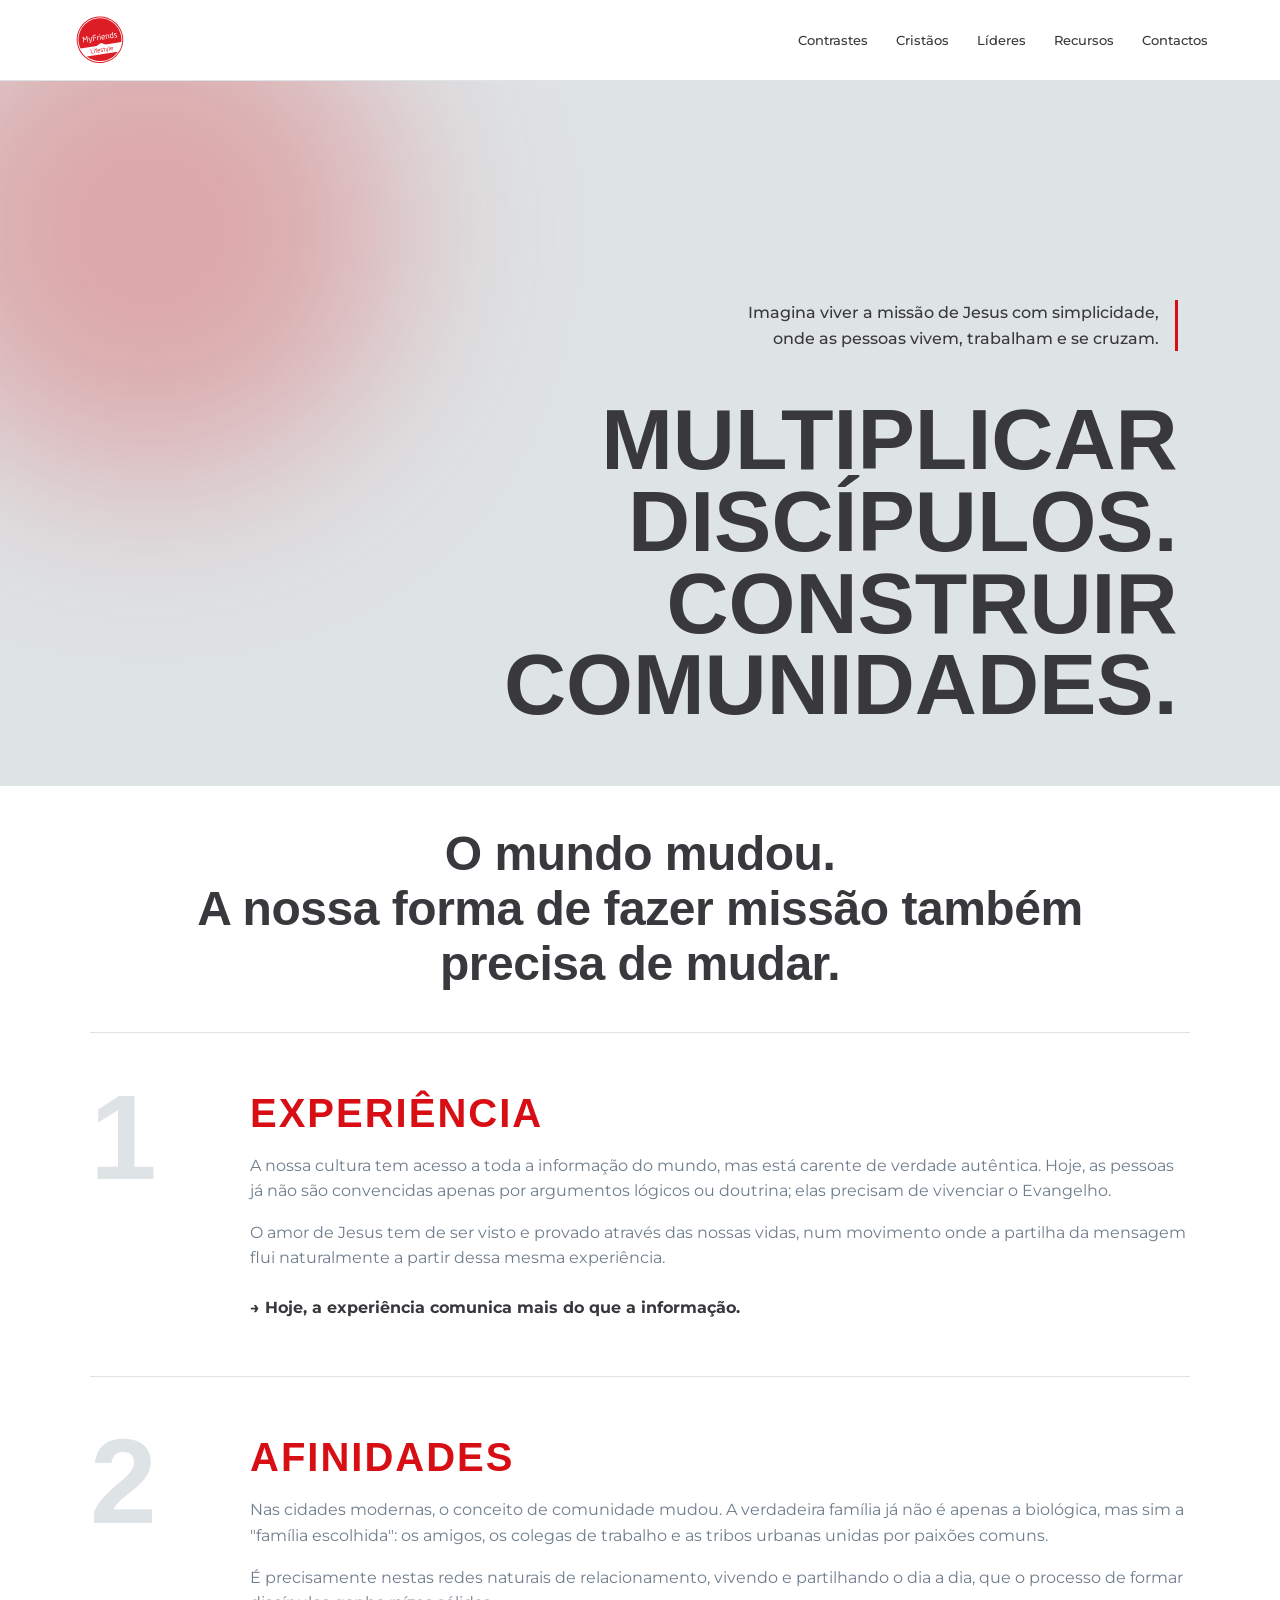
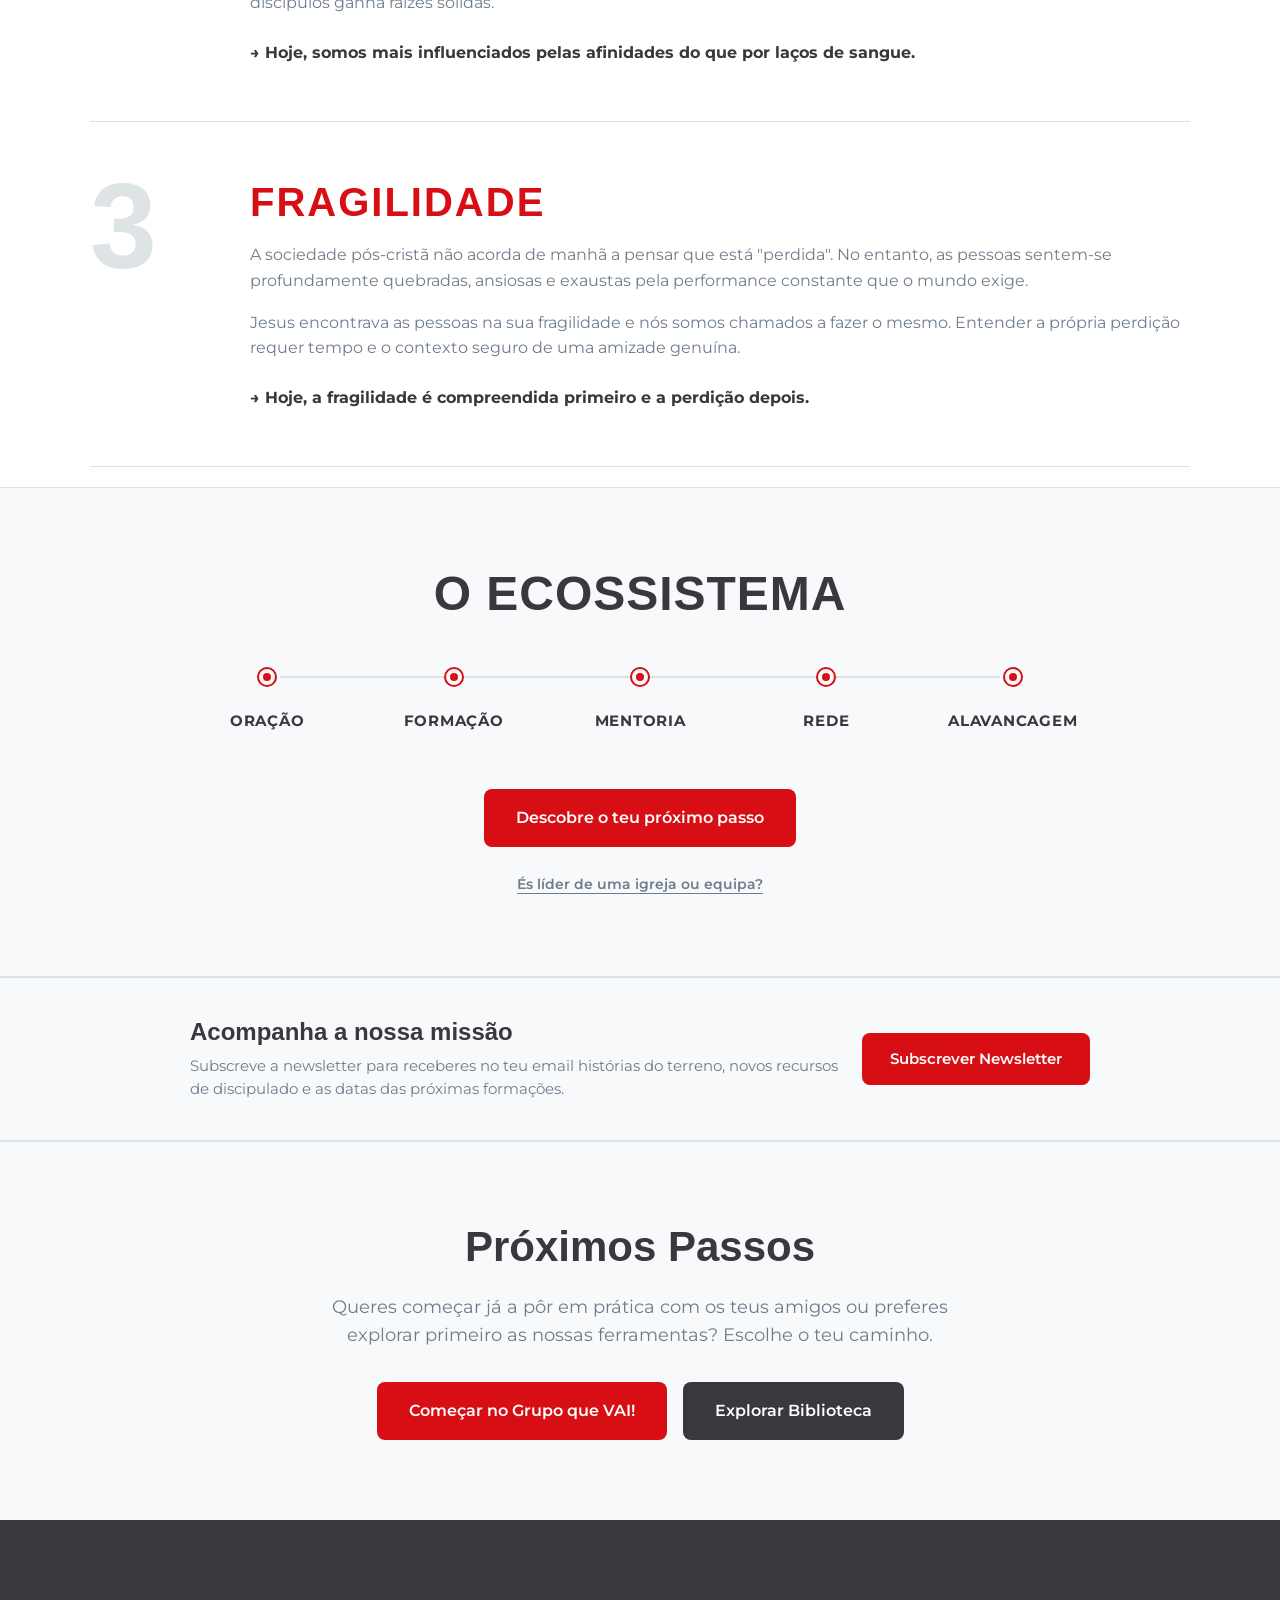
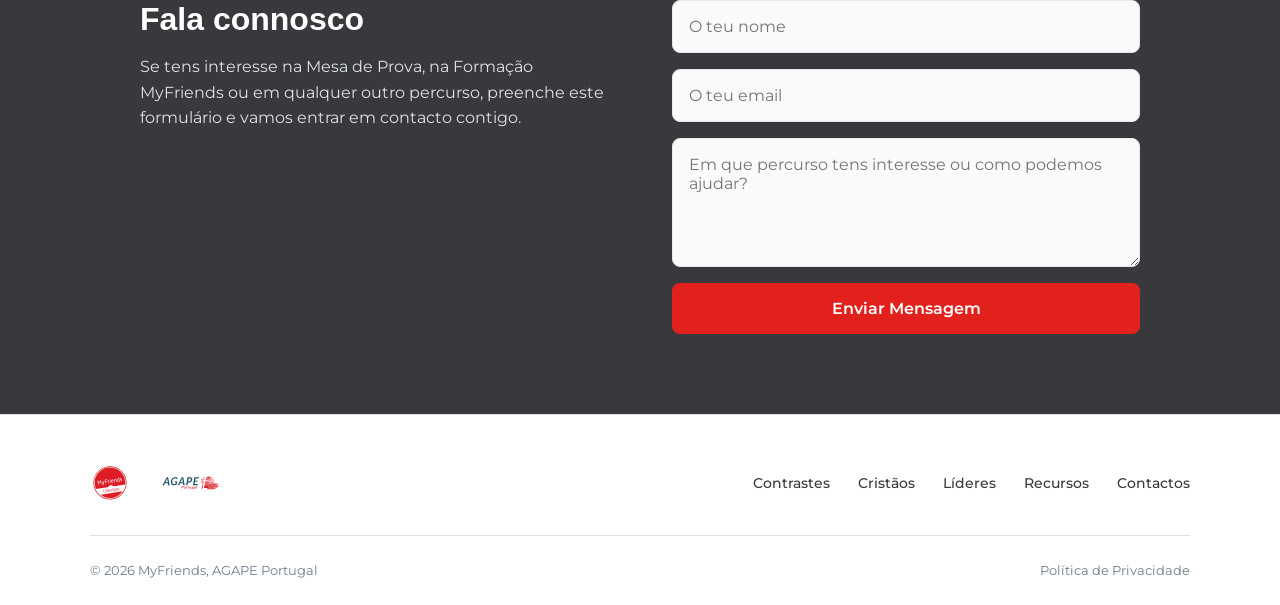
==== commit cd3bbb67: "Update index.html" ====
--- a/index.html
+++ b/index.html
@@ -172,7 +172,7 @@
   <section id="ecossistema" class="ecossistema-section">
     <div class="container">
       
-      <h2 class="eco-title" style="font-family: 'Clash Display', sans-serif; font-size: 36px; font-weight: 700; color: #d70f15; margin-bottom: 48px; text-transform: uppercase;">O ECOSSISTEMA</h2>
+      <h2 class="eco-title" style="margin-bottom: 48px;">O ECOSSISTEMA</h2>
 
       <div class="eco-linha">
         <div class="eco-nodo">
--- a/style.css
+++ b/style.css
@@ -256,12 +256,18 @@
 
 .eco-title { 
   font-family: 'Clash Display', sans-serif; 
-  /* Aumentámos o tamanho mínimo de 28px para 36px, e o máximo para 48px */
-  font-size: clamp(36px, 8vw, 48px); 
-  font-weight: 700; /* Demos-lhe o peso máximo para se impor */
-  color: #38383d; 
+  font-weight: 700; 
+  color: #38383d; /* Voltamos ao teu cinza escuro original */
   line-height: 1.1; 
   letter-spacing: 0.02em;
+  font-size: 32px; /* O tamanho perfeito e legível para Mobile */
+}
+
+/* Regra específica para o Desktop (Ecrãs maiores) */
+@media (min-width: 768px) {
+  .eco-title {
+    font-size: 48px; /* Fica enorme e proporcional no PC */
+  }
 }
 
 .eco-desc { 
